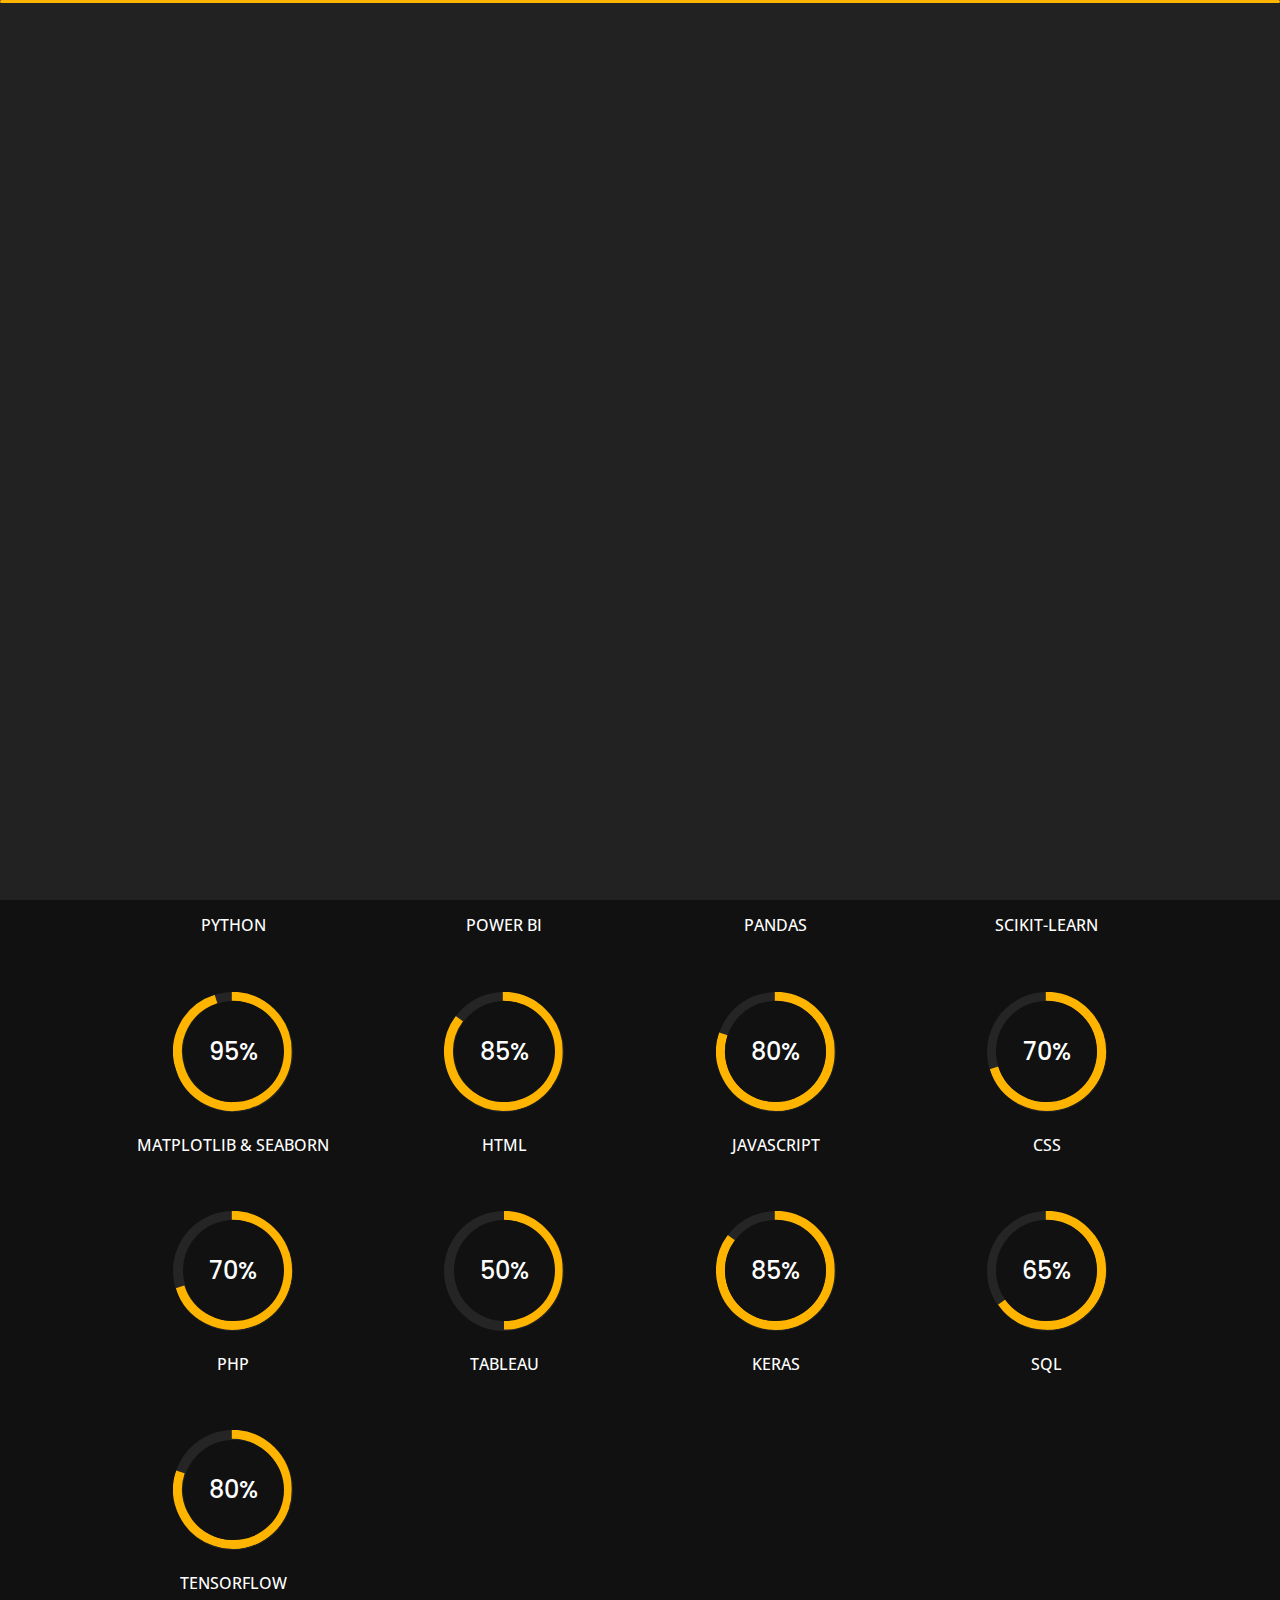
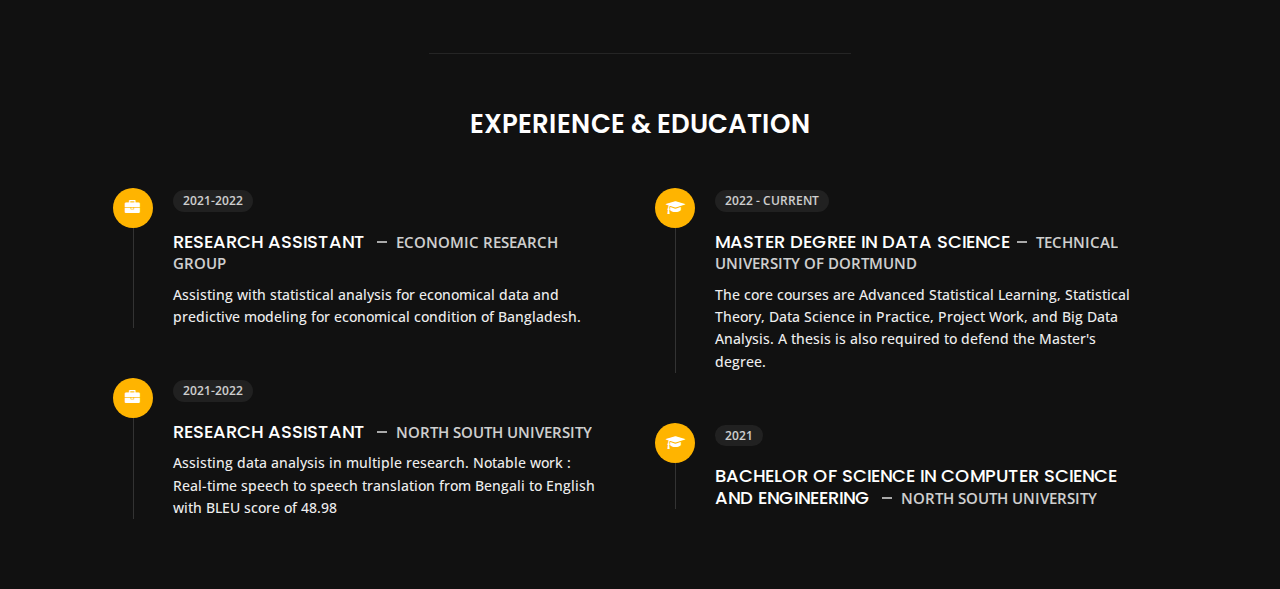
==== about.html @ 7feae65f "Updated Portfolio" ====
<!DOCTYPE html>
<html lang="en">


<head>
    <meta charset="utf-8">
    <title>About Ibtesum's Portfolio</title>
    <meta name="viewport" content="width=device-width, initial-scale=1">

    <!-- Template Google Fonts -->
    <link href="https://fonts.googleapis.com/css?family=Poppins:400,400i,500,500i,600,600i,700,700i,800,800i,900,900i" rel="stylesheet">
    <link href="https://fonts.googleapis.com/css?family=Open+Sans:300,400,400i,600,600i,700" rel="stylesheet">

    <!-- Template CSS Files -->
    <link href="css/bootstrap.min.css" rel="stylesheet">
    <link href="css/preloader.min.css" rel="stylesheet">
    <link href="css/circle.css" rel="stylesheet">
    <link href="css/font-awesome.min.css" rel="stylesheet">
    <link href="css/fm.revealator.jquery.min.css" rel="stylesheet">
    <link href="css/style.css" rel="stylesheet">

    <!-- CSS Skin File -->
    <link href="css/skins/yellow.css" rel="stylesheet">

    <!-- Live Style Switcher - demo only -->
    <link rel="alternate stylesheet" type="text/css" title="blue" href="css/skins/blue.css" />
    <link rel="alternate stylesheet" type="text/css" title="green" href="css/skins/green.css" />
    <link rel="alternate stylesheet" type="text/css" title="yellow" href="css/skins/yellow.css" />
    <link rel="alternate stylesheet" type="text/css" title="blueviolet" href="css/skins/blueviolet.css" />
    <link rel="alternate stylesheet" type="text/css" title="goldenrod" href="css/skins/goldenrod.css" />
    <link rel="alternate stylesheet" type="text/css" title="magenta" href="css/skins/magenta.css" />
    <link rel="alternate stylesheet" type="text/css" title="orange" href="css/skins/orange.css" />
    <link rel="alternate stylesheet" type="text/css" title="purple" href="css/skins/purple.css" />
    <link rel="alternate stylesheet" type="text/css" title="red" href="css/skins/red.css" />
    <link rel="alternate stylesheet" type="text/css" title="yellowgreen" href="css/skins/yellowgreen.css" />
    <link rel="stylesheet" type="text/css" href="css/styleswitcher.css" />

    <!-- Modernizr JS File -->
    <script src="js/modernizr.custom.js"></script>
</head>

<body class="about">
<!-- Live Style Switcher Starts - demo only -->
<div id="switcher" class="">
    <div class="content-switcher">
        <h4>STYLE SWITCHER</h4>
        <ul>
            <li>
                <a href="#" onclick="setActiveStyleSheet('purple');" title="purple" class="color"><img src="img/styleswitcher/purple.png" alt="purple"/></a>
            </li>
            <li>
                <a href="#" onclick="setActiveStyleSheet('red');" title="red" class="color"><img src="img/styleswitcher/red.png" alt="red"/></a>
            </li>
            <li>
                <a href="#" onclick="setActiveStyleSheet('blueviolet');" title="blueviolet" class="color"><img src="img/styleswitcher/blueviolet.png" alt="blueviolet"/></a>
            </li>
            <li>
                <a href="#" onclick="setActiveStyleSheet('blue');" title="blue" class="color"><img src="img/styleswitcher/blue.png" alt="blue"/></a>
            </li>
            <li>
                <a href="#" onclick="setActiveStyleSheet('goldenrod');" title="goldenrod" class="color"><img src="img/styleswitcher/goldenrod.png" alt="goldenrod"/></a>
            </li>
            <li>
                <a href="#" onclick="setActiveStyleSheet('magenta');" title="magenta" class="color"><img src="img/styleswitcher/magenta.png" alt="magenta"/></a>
            </li>
            <li>
                <a href="#" onclick="setActiveStyleSheet('yellowgreen');" title="yellowgreen" class="color"><img src="img/styleswitcher/yellowgreen.png" alt="yellowgreen"/></a>
            </li>
            <li>
                <a href="#" onclick="setActiveStyleSheet('orange');" title="orange" class="color"><img src="img/styleswitcher/orange.png" alt="orange"/></a>
            </li>
            <li>
                <a href="#" onclick="setActiveStyleSheet('green');" title="green" class="color"><img src="img/styleswitcher/green.png" alt="green"/></a>
            </li>
            <li>
                <a href="#" onclick="setActiveStyleSheet('yellow');" title="yellow" class="color"><img src="img/styleswitcher/yellow.png" alt="yellow"/></a>
            </li>
        </ul>

        <div id="hideSwitcher">&times;</div>
    </div>

</div>
<div id="showSwitcher" class="styleSecondColor"><i class="fa fa-cog fa-spin"></i></div>
<!-- Live Style Switcher Ends - demo only -->
<!-- Header Starts -->
<header class="header" id="navbar-collapse-toggle">
    <!-- Fixed Navigation Starts -->
    <ul class="icon-menu d-none d-lg-block revealator-slideup revealator-once revealator-delay1">
        <li class="icon-box">
            <i class="fa fa-home"></i>
            <a href="index.html">
                <h2>Home</h2>
            </a>
        </li>
        <li class="icon-box active">
            <i class="fa fa-user"></i>
            <a href="about.html">
                <h2>About</h2>
            </a>
        </li>
        <li class="icon-box">
            <i class="fa fa-briefcase"></i>
            <a href="portfolio.html">
                <h2>Portfolio</h2>
            </a>
        </li>
        <li class="icon-box">
            <i class="fa fa-envelope-open"></i>
            <a href="contact.html">
                <h2>Contact</h2>
            </a>
        </li>
        <li class="icon-box">
            <i class="fa fa-comments"></i>
            <a href="blog.html">
                <h2>Blog</h2>
            </a>
        </li>
    </ul>
    <!-- Fixed Navigation Ends -->
    <!-- Mobile Menu Starts -->
    <nav role="navigation" class="d-block d-lg-none">
        <div id="menuToggle">
            <input type="checkbox" />
            <span></span>
            <span></span>
            <span></span>
            <ul class="list-unstyled" id="menu">
                <li><a href="index.html"><i class="fa fa-home"></i><span>Home</span></a></li>
                <li class="active"><a href="about.html"><i class="fa fa-user"></i><span>About</span></a></li>
                <li><a href="portfolio.html"><i class="fa fa-folder-open"></i><span>Portfolio</span></a></li>
                <li><a href="contact.html"><i class="fa fa-envelope-open"></i><span>Contact</span></a></li>
                <li><a href="blog.html"><i class="fa fa-comments"></i><span>Blog</span></a></li>
            </ul>
        </div>
    </nav>
    <!-- Mobile Menu Ends -->
</header>
<!-- Header Ends -->
<!-- Page Title Starts -->
<section class="title-section text-left text-sm-center revealator-slideup revealator-once revealator-delay1">
    <h1>ABOUT <span>ME</span></h1>
    <span class="title-bg">Resume</span>
</section>
<!-- Page Title Ends -->
<!-- Main Content Starts -->
<section class="main-content revealator-slideup revealator-once revealator-delay1">
    <div class="container">
        <div class="row">
            <!-- Personal Info Starts -->
            <div class="col-12 col-lg-5 col-xl-6">
                <div class="row">
                    <div class="col-12">
                        <h3 class="text-uppercase custom-title mb-0 ft-wt-600">personal infos</h3>
                    </div>
                    <div class="col-12 d-block d-sm-none">
                        <img src="img/dp1.jpg" class="img-fluid main-img-mobile" alt="my picture" />
                    </div>
                    <div class="col-6">
                        <ul class="about-list list-unstyled open-sans-font">
                            <li> <span class="title">first name :</span> <span class="value d-block d-sm-inline-block d-lg-block d-xl-inline-block">Mohammad Ibtesum</span> </li>
                            <li> <span class="title">last name :</span> <span class="value d-block d-sm-inline-block d-lg-block d-xl-inline-block">Sakib</span> </li>
                            <li> <span class="title">Nationality :</span> <span class="value d-block d-sm-inline-block d-lg-block d-xl-inline-block">Bangladeshi</span> </li>
                            <li> <span class="title">Job offer :</span> <span class="value d-block d-sm-inline-block d-lg-block d-xl-inline-block">Available</span> </li>
                        </ul>
                    </div>
                    <div class="col-6">
                        <ul class="about-list list-unstyled open-sans-font">
                            <li> <span class="title">Address :</span> <span class="value d-block d-sm-inline-block d-lg-block d-xl-inline-block">Dortmund, Germany</span> </li>
                            <li> <span class="title">Email :</span> <span class="value d-block d-sm-inline-block d-lg-block d-xl-inline-block">ibtesum38@mail.com</span> </li>
                            <li> <span class="title">LinkedIn :</span> <span class="value d-block d-sm-inline-block d-lg-block d-xl-inline-block">Mohammad Ibtesum Sakib</span> </li>
                            <li> <span class="title">langages :</span> <span class="value d-block d-sm-inline-block d-lg-block d-xl-inline-block">Bengali, English, German, Hindi</span> </li>
                        </ul>
                    </div>
                    <div class="col-12 mt-3">
                        <a href="https://drive.google.com/file/d/1dp1NFWIFAGFrNn78BZiDOMFKqKLz-bes/view?usp=sharing" class="btn btn-download">Download CV</a>
                    </div>
                </div>
            </div>
            <!-- Personal Info Ends -->
            <!-- Boxes Starts -->
            <div class="col-12 col-lg-7 col-xl-6 mt-5 mt-lg-0">
                <div class="row">
                    <div class="col-6">
                        <div class="box-stats with-margin">
                            <h3 class="poppins-font position-relative">1</h3>
                            <p class="open-sans-font m-0 position-relative text-uppercase">year of <span class="d-block">experience</span></p>
                        </div>
                    </div>
                    <div class="col-6">
                        <div class="box-stats with-margin">
                            <h3 class="poppins-font position-relative">15</h3>
                            <p class="open-sans-font m-0 position-relative text-uppercase">completed <span class="d-block">projects</span></p>
                        </div>
                    </div>
                    <div class="col-6">
                        <div class="box-stats">
                            <h3 class="poppins-font position-relative">10</h3>
                            <p class="open-sans-font m-0 position-relative text-uppercase">Happy<span class="d-block">customers</span></p>
                        </div>
                    </div>
                    <div class="col-6">
                        <div class="box-stats">
                            <h3 class="poppins-font position-relative">3</h3>
                            <p class="open-sans-font m-0 position-relative text-uppercase">awards <span class="d-block">won</span></p>
                        </div>
                    </div>
                </div>
            </div>
            <!-- Boxes Ends -->
        </div>
        <hr class="separator">
        <!-- Skills Starts -->
        <div class="row">
            <div class="col-12">
                <h3 class="text-uppercase pb-4 pb-sm-5 mb-3 mb-sm-0 text-left text-sm-center custom-title ft-wt-600">My Skills</h3>
            </div>
            <div class="col-6 col-md-3 mb-3 mb-sm-5">
                <div class="c100 p95">
                    <span>95%</span>
                    <div class="slice">
                        <div class="bar"></div>
                        <div class="fill"></div>
                    </div>
                </div>
                <h6 class="text-uppercase open-sans-font text-center mt-2 mt-sm-4">Python</h6>
            </div>
            <div class="col-6 col-md-3 mb-3 mb-sm-5">
                <div class="c100 p70">
                    <span>70%</span>
                    <div class="slice">
                        <div class="bar"></div>
                        <div class="fill"></div>
                    </div>
                </div>
                <h6 class="text-uppercase open-sans-font text-center mt-2 mt-sm-4">Power BI</h6>
            </div>
            <div class="col-6 col-md-3 mb-3 mb-sm-5">
                <div class="c100 p95">
                    <span>95%</span>
                    <div class="slice">
                        <div class="bar"></div>
                        <div class="fill"></div>
                    </div>
                </div>
                <h6 class="text-uppercase open-sans-font text-center mt-2 mt-sm-4">Pandas</h6>
            </div>
            <div class="col-6 col-md-3 mb-3 mb-sm-5">
                <div class="c100 p95">
                    <span>95%</span>
                    <div class="slice">
                        <div class="bar"></div>
                        <div class="fill"></div>
                    </div>
                </div>
                <h6 class="text-uppercase open-sans-font text-center mt-2 mt-sm-4">Scikit-Learn</h6>
            </div>
            <div class="col-6 col-md-3 mb-3 mb-sm-5">
                <div class="c100 p95">
                    <span>95%</span>
                    <div class="slice">
                        <div class="bar"></div>
                        <div class="fill"></div>
                    </div>
                </div>
                <h6 class="text-uppercase open-sans-font text-center mt-2 mt-sm-4">Matplotlib & Seaborn</h6>
            </div>
            <div class="col-6 col-md-3 mb-3 mb-sm-5">
                <div class="c100 p85">
                    <span>85%</span>
                    <div class="slice">
                        <div class="bar"></div>
                        <div class="fill"></div>
                    </div>
                </div>
                <h6 class="text-uppercase open-sans-font text-center mt-2 mt-sm-4">html</h6>
            </div>
            <div class="col-6 col-md-3 mb-3 mb-sm-5">
                <div class="c100 p80">
                    <span>80%</span>
                    <div class="slice">
                        <div class="bar"></div>
                        <div class="fill"></div>
                    </div>
                </div>
                <h6 class="text-uppercase open-sans-font text-center mt-2 mt-sm-4">javascript</h6>
            </div>
            <div class="col-6 col-md-3 mb-3 mb-sm-5">
                <div class="c100 p70">
                    <span>70%</span>
                    <div class="slice">
                        <div class="bar"></div>
                        <div class="fill"></div>
                    </div>
                </div>
                <h6 class="text-uppercase open-sans-font text-center mt-2 mt-sm-4">css</h6>
            </div>
            <div class="col-6 col-md-3 mb-3 mb-sm-5">
                <div class="c100 p70">
                    <span>70%</span>
                    <div class="slice">
                        <div class="bar"></div>
                        <div class="fill"></div>
                    </div>
                </div>
                <h6 class="text-uppercase open-sans-font text-center mt-2 mt-sm-4">php</h6>
            </div>
            <div class="col-6 col-md-3 mb-3 mb-sm-5">
                <div class="c100 p50">
                    <span>50%</span>
                    <div class="slice">
                        <div class="bar"></div>
                        <div class="fill"></div>
                    </div>
                </div>
                <h6 class="text-uppercase open-sans-font text-center mt-2 mt-sm-4">Tableau</h6>
            </div>
            <div class="col-6 col-md-3 mb-3 mb-sm-5">
                <div class="c100 p85">
                    <span>85%</span>
                    <div class="slice">
                        <div class="bar"></div>
                        <div class="fill"></div>
                    </div>
                </div>
                <h6 class="text-uppercase open-sans-font text-center mt-2 mt-sm-4">Keras</h6>
            </div>
            <div class="col-6 col-md-3 mb-3 mb-sm-5">
                <div class="c100 p65">
                    <span>65%</span>
                    <div class="slice">
                        <div class="bar"></div>
                        <div class="fill"></div>
                    </div>
                </div>
                <h6 class="text-uppercase open-sans-font text-center mt-2 mt-sm-4">SQL</h6>
            </div>
            <div class="col-6 col-md-3 mb-3 mb-sm-5">
                <div class="c100 p80">
                    <span>80%</span>
                    <div class="slice">
                        <div class="bar"></div>
                        <div class="fill"></div>
                    </div>
                </div>
                <h6 class="text-uppercase open-sans-font text-center mt-2 mt-sm-4">Tensorflow</h6>
            </div>
        </div>
        <!-- Skills Ends -->
        <hr class="separator mt-1">
        <!-- Experience & Education Starts -->
        <div class="row">
            <div class="col-12">
                <h3 class="text-uppercase pb-5 mb-0 text-left text-sm-center custom-title ft-wt-600">Experience <span>&</span> Education</h3>
            </div>
            <div class="col-lg-6 m-15px-tb">
                <div class="resume-box">
                    <ul>
                        <li>
                            <div class="icon">
                                <i class="fa fa-briefcase"></i>
                            </div>
                            <span class="time open-sans-font text-uppercase">2021-2022</span>
                            <h5 class="poppins-font text-uppercase">Research Assistant <span class="place open-sans-font">Economic Research Group</span></h5>
                            <p class="open-sans-font">Assisting with statistical analysis for economical data and predictive modeling for economical condition of Bangladesh.</p>
                        </li>
                        <li>
                            <div class="icon">
                                <i class="fa fa-briefcase"></i>
                            </div>
                            <span class="time open-sans-font text-uppercase">2021-2022</span>
                            <h5 class="poppins-font text-uppercase">Research Assistant <span class="place open-sans-font">North South University</span></h5>
                            <p class="open-sans-font">Assisting data analysis in multiple research. Notable work : Real-time speech to speech translation from Bengali to English with BLEU score of 48.98</p>
                        </li>
                    </ul>
                </div>
            </div>
            <div class="col-lg-6 m-15px-tb">
                <div class="resume-box">
                    <ul>
                        <li>
                            <div class="icon">
                                <i class="fa fa-graduation-cap"></i>
                            </div>
                            <span class="time open-sans-font text-uppercase">2022 - current</span>
                            <h5 class="poppins-font text-uppercase">Master Degree in Data Science<span class="place open-sans-font">Technical University of Dortmund</span></h5>
                            <p class="open-sans-font">The core courses are Advanced Statistical Learning, Statistical Theory, Data Science in Practice, Project Work, and Big Data Analysis. A thesis is also required to defend the Master's degree.</p>
                        </li>
                        <li>
                            <div class="icon">
                                <i class="fa fa-graduation-cap"></i>
                            </div>
                            <span class="time open-sans-font text-uppercase">2021</span>
                            <h5 class="poppins-font text-uppercase">Bachelor of Science in Computer Science and Engineering <span class="place open-sans-font">North South University</span></h5>
                            <p class="open-sans-font"></p>
                        </li>
                    </ul>
                </div>
            </div>
        </div>
        <!-- Experience & Education Ends -->
    </div>
</section>
<!-- Main Content Ends -->

<!-- Template JS Files -->
<script src="js/jquery-3.5.0.min.js"></script>
<script src="js/styleswitcher.js"></script>
<script src="js/preloader.min.js"></script>
<script src="js/fm.revealator.jquery.min.js"></script>
<script src="js/imagesloaded.pkgd.min.js"></script>
<script src="js/masonry.pkgd.min.js"></script>
<script src="js/classie.js"></script>
<script src="js/cbpGridGallery.js"></script>
<script src="js/jquery.hoverdir.js"></script>
<script src="js/popper.min.js"></script>
<script src="js/bootstrap.js"></script>
<script src="js/custom.js"></script>

</body>


</html>
---- css/preloader.min.css ----
.preloader{position:fixed;top:0;right:0;bottom:0;left:0;background-color:#111;transform-origin:bottom;z-index:111111}.preloader .black_wall{height:100%;background-color:#222;transform-origin:top;animation:preloader_slide 0.5s ease-in-out 0s 1 normal both}.preloader .loader{width:100%;height:3px;position:absolute;border-radius:2px;top:0;right:0;left:0;margin:auto;background-color:#FFC41F;transform-origin:left;animation:loader_running 3s ease-in-out 1s infinite normal both}.preloader.off{animation:preloader_slide 0.5s ease-in-out 0s 1 reverse both}@keyframes loader_running{0%{transform:scaleX(0);transform-origin:left}49%{transform:scaleX(1);transform-origin:left}50%{transform:scaleX(1);transform-origin:right}100%{transform-origin:right;transform:scaleX(0)}}@keyframes preloader_slide{from{transform:scaleY(0)}to{transform:scaleY(1)}}
---- css/circle.css ----
.rect-auto,
.c100.p51 .slice,
.c100.p52 .slice,
.c100.p53 .slice,
.c100.p54 .slice,
.c100.p55 .slice,
.c100.p56 .slice,
.c100.p57 .slice,
.c100.p58 .slice,
.c100.p59 .slice,
.c100.p60 .slice,
.c100.p61 .slice,
.c100.p62 .slice,
.c100.p63 .slice,
.c100.p64 .slice,
.c100.p65 .slice,
.c100.p66 .slice,
.c100.p67 .slice,
.c100.p68 .slice,
.c100.p69 .slice,
.c100.p70 .slice,
.c100.p71 .slice,
.c100.p72 .slice,
.c100.p73 .slice,
.c100.p74 .slice,
.c100.p75 .slice,
.c100.p76 .slice,
.c100.p77 .slice,
.c100.p78 .slice,
.c100.p79 .slice,
.c100.p80 .slice,
.c100.p81 .slice,
.c100.p82 .slice,
.c100.p83 .slice,
.c100.p84 .slice,
.c100.p85 .slice,
.c100.p86 .slice,
.c100.p87 .slice,
.c100.p88 .slice,
.c100.p89 .slice,
.c100.p90 .slice,
.c100.p91 .slice,
.c100.p92 .slice,
.c100.p93 .slice,
.c100.p94 .slice,
.c100.p95 .slice,
.c100.p96 .slice,
.c100.p97 .slice,
.c100.p98 .slice,
.c100.p99 .slice,
.c100.p100 .slice {
  clip: rect(auto, auto, auto, auto);
}
.pie,
.c100 .bar,
.c100.p51 .fill,
.c100.p52 .fill,
.c100.p53 .fill,
.c100.p54 .fill,
.c100.p55 .fill,
.c100.p56 .fill,
.c100.p57 .fill,
.c100.p58 .fill,
.c100.p59 .fill,
.c100.p60 .fill,
.c100.p61 .fill,
.c100.p62 .fill,
.c100.p63 .fill,
.c100.p64 .fill,
.c100.p65 .fill,
.c100.p66 .fill,
.c100.p67 .fill,
.c100.p68 .fill,
.c100.p69 .fill,
.c100.p70 .fill,
.c100.p71 .fill,
.c100.p72 .fill,
.c100.p73 .fill,
.c100.p74 .fill,
.c100.p75 .fill,
.c100.p76 .fill,
.c100.p77 .fill,
.c100.p78 .fill,
.c100.p79 .fill,
.c100.p80 .fill,
.c100.p81 .fill,
.c100.p82 .fill,
.c100.p83 .fill,
.c100.p84 .fill,
.c100.p85 .fill,
.c100.p86 .fill,
.c100.p87 .fill,
.c100.p88 .fill,
.c100.p89 .fill,
.c100.p90 .fill,
.c100.p91 .fill,
.c100.p92 .fill,
.c100.p93 .fill,
.c100.p94 .fill,
.c100.p95 .fill,
.c100.p96 .fill,
.c100.p97 .fill,
.c100.p98 .fill,
.c100.p99 .fill,
.c100.p100 .fill {
  position: absolute;
  border: 0.08em solid #307bbb;
  width: 0.84em;
  height: 0.84em;
  clip: rect(0em, 0.5em, 1em, 0em);
  border-radius: 50%;
  -webkit-transform: rotate(0deg);
  -moz-transform: rotate(0deg);
  -ms-transform: rotate(0deg);
  -o-transform: rotate(0deg);
  transform: rotate(0deg);
}
.pie-fill,
.c100.p51 .bar:after,
.c100.p51 .fill,
.c100.p52 .bar:after,
.c100.p52 .fill,
.c100.p53 .bar:after,
.c100.p53 .fill,
.c100.p54 .bar:after,
.c100.p54 .fill,
.c100.p55 .bar:after,
.c100.p55 .fill,
.c100.p56 .bar:after,
.c100.p56 .fill,
.c100.p57 .bar:after,
.c100.p57 .fill,
.c100.p58 .bar:after,
.c100.p58 .fill,
.c100.p59 .bar:after,
.c100.p59 .fill,
.c100.p60 .bar:after,
.c100.p60 .fill,
.c100.p61 .bar:after,
.c100.p61 .fill,
.c100.p62 .bar:after,
.c100.p62 .fill,
.c100.p63 .bar:after,
.c100.p63 .fill,
.c100.p64 .bar:after,
.c100.p64 .fill,
.c100.p65 .bar:after,
.c100.p65 .fill,
.c100.p66 .bar:after,
.c100.p66 .fill,
.c100.p67 .bar:after,
.c100.p67 .fill,
.c100.p68 .bar:after,
.c100.p68 .fill,
.c100.p69 .bar:after,
.c100.p69 .fill,
.c100.p70 .bar:after,
.c100.p70 .fill,
.c100.p71 .bar:after,
.c100.p71 .fill,
.c100.p72 .bar:after,
.c100.p72 .fill,
.c100.p73 .bar:after,
.c100.p73 .fill,
.c100.p74 .bar:after,
.c100.p74 .fill,
.c100.p75 .bar:after,
.c100.p75 .fill,
.c100.p76 .bar:after,
.c100.p76 .fill,
.c100.p77 .bar:after,
.c100.p77 .fill,
.c100.p78 .bar:after,
.c100.p78 .fill,
.c100.p79 .bar:after,
.c100.p79 .fill,
.c100.p80 .bar:after,
.c100.p80 .fill,
.c100.p81 .bar:after,
.c100.p81 .fill,
.c100.p82 .bar:after,
.c100.p82 .fill,
.c100.p83 .bar:after,
.c100.p83 .fill,
.c100.p84 .bar:after,
.c100.p84 .fill,
.c100.p85 .bar:after,
.c100.p85 .fill,
.c100.p86 .bar:after,
.c100.p86 .fill,
.c100.p87 .bar:after,
.c100.p87 .fill,
.c100.p88 .bar:after,
.c100.p88 .fill,
.c100.p89 .bar:after,
.c100.p89 .fill,
.c100.p90 .bar:after,
.c100.p90 .fill,
.c100.p91 .bar:after,
.c100.p91 .fill,
.c100.p92 .bar:after,
.c100.p92 .fill,
.c100.p93 .bar:after,
.c100.p93 .fill,
.c100.p94 .bar:after,
.c100.p94 .fill,
.c100.p95 .bar:after,
.c100.p95 .fill,
.c100.p96 .bar:after,
.c100.p96 .fill,
.c100.p97 .bar:after,
.c100.p97 .fill,
.c100.p98 .bar:after,
.c100.p98 .fill,
.c100.p99 .bar:after,
.c100.p99 .fill,
.c100.p100 .bar:after,
.c100.p100 .fill {
  -webkit-transform: rotate(180deg);
  -moz-transform: rotate(180deg);
  -ms-transform: rotate(180deg);
  -o-transform: rotate(180deg);
  transform: rotate(180deg);
}
.c100 {
  position: relative;
  font-size: 120px;
  width: 1em;
  height: 1em;
  border-radius: 50%;
  float: left;
  margin: 0 0.1em 0.1em 0;
  background-color: #cccccc;
}
.c100 *,
.c100 *:before,
.c100 *:after {
  -webkit-box-sizing: content-box;
  -moz-box-sizing: content-box;
  box-sizing: content-box;
}
.c100.center {
  float: none;
  margin: 0 auto;
}
.c100.big {
  font-size: 240px;
}
.c100.small {
  font-size: 80px;
}
.c100 > span {
  position: absolute;
  width: 100%;
  z-index: 1;
  left: 0;
  top: 0;
  width: 5em;
  line-height: 5em;
  font-size: 0.2em;
  color: #cccccc;
  display: block;
  text-align: center;
  white-space: nowrap;
  -webkit-transition-property: all;
  -moz-transition-property: all;
  -o-transition-property: all;
  transition-property: all;
  -webkit-transition-duration: 0.2s;
  -moz-transition-duration: 0.2s;
  -o-transition-duration: 0.2s;
  transition-duration: 0.2s;
  -webkit-transition-timing-function: ease-out;
  -moz-transition-timing-function: ease-out;
  -o-transition-timing-function: ease-out;
  transition-timing-function: ease-out;
}
.c100:after {
  position: absolute;
  top: 0.08em;
  left: 0.08em;
  display: block;
  content: " ";
  border-radius: 50%;
  background-color: #f5f5f5;
  width: 0.84em;
  height: 0.84em;
  -webkit-transition-property: all;
  -moz-transition-property: all;
  -o-transition-property: all;
  transition-property: all;
  -webkit-transition-duration: 0.2s;
  -moz-transition-duration: 0.2s;
  -o-transition-duration: 0.2s;
  transition-duration: 0.2s;
  -webkit-transition-timing-function: ease-in;
  -moz-transition-timing-function: ease-in;
  -o-transition-timing-function: ease-in;
  transition-timing-function: ease-in;
}
.c100 .slice {
  position: absolute;
  width: 1em;
  height: 1em;
  clip: rect(0em, 1em, 1em, 0.5em);
}
.c100.p1 .bar {
  -webkit-transform: rotate(3.6deg);
  -moz-transform: rotate(3.6deg);
  -ms-transform: rotate(3.6deg);
  -o-transform: rotate(3.6deg);
  transform: rotate(3.6deg);
}
.c100.p2 .bar {
  -webkit-transform: rotate(7.2deg);
  -moz-transform: rotate(7.2deg);
  -ms-transform: rotate(7.2deg);
  -o-transform: rotate(7.2deg);
  transform: rotate(7.2deg);
}
.c100.p3 .bar {
  -webkit-transform: rotate(10.8deg);
  -moz-transform: rotate(10.8deg);
  -ms-transform: rotate(10.8deg);
  -o-transform: rotate(10.8deg);
  transform: rotate(10.8deg);
}
.c100.p4 .bar {
  -webkit-transform: rotate(14.4deg);
  -moz-transform: rotate(14.4deg);
  -ms-transform: rotate(14.4deg);
  -o-transform: rotate(14.4deg);
  transform: rotate(14.4deg);
}
.c100.p5 .bar {
  -webkit-transform: rotate(18deg);
  -moz-transform: rotate(18deg);
  -ms-transform: rotate(18deg);
  -o-transform: rotate(18deg);
  transform: rotate(18deg);
}
.c100.p6 .bar {
  -webkit-transform: rotate(21.6deg);
  -moz-transform: rotate(21.6deg);
  -ms-transform: rotate(21.6deg);
  -o-transform: rotate(21.6deg);
  transform: rotate(21.6deg);
}
.c100.p7 .bar {
  -webkit-transform: rotate(25.2deg);
  -moz-transform: rotate(25.2deg);
  -ms-transform: rotate(25.2deg);
  -o-transform: rotate(25.2deg);
  transform: rotate(25.2deg);
}
.c100.p8 .bar {
  -webkit-transform: rotate(28.8deg);
  -moz-transform: rotate(28.8deg);
  -ms-transform: rotate(28.8deg);
  -o-transform: rotate(28.8deg);
  transform: rotate(28.8deg);
}
.c100.p9 .bar {
  -webkit-transform: rotate(32.4deg);
  -moz-transform: rotate(32.4deg);
  -ms-transform: rotate(32.4deg);
  -o-transform: rotate(32.4deg);
  transform: rotate(32.4deg);
}
.c100.p10 .bar {
  -webkit-transform: rotate(36deg);
  -moz-transform: rotate(36deg);
  -ms-transform: rotate(36deg);
  -o-transform: rotate(36deg);
  transform: rotate(36deg);
}
.c100.p11 .bar {
  -webkit-transform: rotate(39.6deg);
  -moz-transform: rotate(39.6deg);
  -ms-transform: rotate(39.6deg);
  -o-transform: rotate(39.6deg);
  transform: rotate(39.6deg);
}
.c100.p12 .bar {
  -webkit-transform: rotate(43.2deg);
  -moz-transform: rotate(43.2deg);
  -ms-transform: rotate(43.2deg);
  -o-transform: rotate(43.2deg);
  transform: rotate(43.2deg);
}
.c100.p13 .bar {
  -webkit-transform: rotate(46.800000000000004deg);
  -moz-transform: rotate(46.800000000000004deg);
  -ms-transform: rotate(46.800000000000004deg);
  -o-transform: rotate(46.800000000000004deg);
  transform: rotate(46.800000000000004deg);
}
.c100.p14 .bar {
  -webkit-transform: rotate(50.4deg);
  -moz-transform: rotate(50.4deg);
  -ms-transform: rotate(50.4deg);
  -o-transform: rotate(50.4deg);
  transform: rotate(50.4deg);
}
.c100.p15 .bar {
  -webkit-transform: rotate(54deg);
  -moz-transform: rotate(54deg);
  -ms-transform: rotate(54deg);
  -o-transform: rotate(54deg);
  transform: rotate(54deg);
}
.c100.p16 .bar {
  -webkit-transform: rotate(57.6deg);
  -moz-transform: rotate(57.6deg);
  -ms-transform: rotate(57.6deg);
  -o-transform: rotate(57.6deg);
  transform: rotate(57.6deg);
}
.c100.p17 .bar {
  -webkit-transform: rotate(61.2deg);
  -moz-transform: rotate(61.2deg);
  -ms-transform: rotate(61.2deg);
  -o-transform: rotate(61.2deg);
  transform: rotate(61.2deg);
}
.c100.p18 .bar {
  -webkit-transform: rotate(64.8deg);
  -moz-transform: rotate(64.8deg);
  -ms-transform: rotate(64.8deg);
  -o-transform: rotate(64.8deg);
  transform: rotate(64.8deg);
}
.c100.p19 .bar {
  -webkit-transform: rotate(68.4deg);
  -moz-transform: rotate(68.4deg);
  -ms-transform: rotate(68.4deg);
  -o-transform: rotate(68.4deg);
  transform: rotate(68.4deg);
}
.c100.p20 .bar {
  -webkit-transform: rotate(72deg);
  -moz-transform: rotate(72deg);
  -ms-transform: rotate(72deg);
  -o-transform: rotate(72deg);
  transform: rotate(72deg);
}
.c100.p21 .bar {
  -webkit-transform: rotate(75.60000000000001deg);
  -moz-transform: rotate(75.60000000000001deg);
  -ms-transform: rotate(75.60000000000001deg);
  -o-transform: rotate(75.60000000000001deg);
  transform: rotate(75.60000000000001deg);
}
.c100.p22 .bar {
  -webkit-transform: rotate(79.2deg);
  -moz-transform: rotate(79.2deg);
  -ms-transform: rotate(79.2deg);
  -o-transform: rotate(79.2deg);
  transform: rotate(79.2deg);
}
.c100.p23 .bar {
  -webkit-transform: rotate(82.8deg);
  -moz-transform: rotate(82.8deg);
  -ms-transform: rotate(82.8deg);
  -o-transform: rotate(82.8deg);
  transform: rotate(82.8deg);
}
.c100.p24 .bar {
  -webkit-transform: rotate(86.4deg);
  -moz-transform: rotate(86.4deg);
  -ms-transform: rotate(86.4deg);
  -o-transform: rotate(86.4deg);
  transform: rotate(86.4deg);
}
.c100.p25 .bar {
  -webkit-transform: rotate(90deg);
  -moz-transform: rotate(90deg);
  -ms-transform: rotate(90deg);
  -o-transform: rotate(90deg);
  transform: rotate(90deg);
}
.c100.p26 .bar {
  -webkit-transform: rotate(93.60000000000001deg);
  -moz-transform: rotate(93.60000000000001deg);
  -ms-transform: rotate(93.60000000000001deg);
  -o-transform: rotate(93.60000000000001deg);
  transform: rotate(93.60000000000001deg);
}
.c100.p27 .bar {
  -webkit-transform: rotate(97.2deg);
  -moz-transform: rotate(97.2deg);
  -ms-transform: rotate(97.2deg);
  -o-transform: rotate(97.2deg);
  transform: rotate(97.2deg);
}
.c100.p28 .bar {
  -webkit-transform: rotate(100.8deg);
  -moz-transform: rotate(100.8deg);
  -ms-transform: rotate(100.8deg);
  -o-transform: rotate(100.8deg);
  transform: rotate(100.8deg);
}
.c100.p29 .bar {
  -webkit-transform: rotate(104.4deg);
  -moz-transform: rotate(104.4deg);
  -ms-transform: rotate(104.4deg);
  -o-transform: rotate(104.4deg);
  transform: rotate(104.4deg);
}
.c100.p30 .bar {
  -webkit-transform: rotate(108deg);
  -moz-transform: rotate(108deg);
  -ms-transform: rotate(108deg);
  -o-transform: rotate(108deg);
  transform: rotate(108deg);
}
.c100.p31 .bar {
  -webkit-transform: rotate(111.60000000000001deg);
  -moz-transform: rotate(111.60000000000001deg);
  -ms-transform: rotate(111.60000000000001deg);
  -o-transform: rotate(111.60000000000001deg);
  transform: rotate(111.60000000000001deg);
}
.c100.p32 .bar {
  -webkit-transform: rotate(115.2deg);
  -moz-transform: rotate(115.2deg);
  -ms-transform: rotate(115.2deg);
  -o-transform: rotate(115.2deg);
  transform: rotate(115.2deg);
}
.c100.p33 .bar {
  -webkit-transform: rotate(118.8deg);
  -moz-transform: rotate(118.8deg);
  -ms-transform: rotate(118.8deg);
  -o-transform: rotate(118.8deg);
  transform: rotate(118.8deg);
}
.c100.p34 .bar {
  -webkit-transform: rotate(122.4deg);
  -moz-transform: rotate(122.4deg);
  -ms-transform: rotate(122.4deg);
  -o-transform: rotate(122.4deg);
  transform: rotate(122.4deg);
}
.c100.p35 .bar {
  -webkit-transform: rotate(126deg);
  -moz-transform: rotate(126deg);
  -ms-transform: rotate(126deg);
  -o-transform: rotate(126deg);
  transform: rotate(126deg);
}
.c100.p36 .bar {
  -webkit-transform: rotate(129.6deg);
  -moz-transform: rotate(129.6deg);
  -ms-transform: rotate(129.6deg);
  -o-transform: rotate(129.6deg);
  transform: rotate(129.6deg);
}
.c100.p37 .bar {
  -webkit-transform: rotate(133.20000000000002deg);
  -moz-transform: rotate(133.20000000000002deg);
  -ms-transform: rotate(133.20000000000002deg);
  -o-transform: rotate(133.20000000000002deg);
  transform: rotate(133.20000000000002deg);
}
.c100.p38 .bar {
  -webkit-transform: rotate(136.8deg);
  -moz-transform: rotate(136.8deg);
  -ms-transform: rotate(136.8deg);
  -o-transform: rotate(136.8deg);
  transform: rotate(136.8deg);
}
.c100.p39 .bar {
  -webkit-transform: rotate(140.4deg);
  -moz-transform: rotate(140.4deg);
  -ms-transform: rotate(140.4deg);
  -o-transform: rotate(140.4deg);
  transform: rotate(140.4deg);
}
.c100.p40 .bar {
  -webkit-transform: rotate(144deg);
  -moz-transform: rotate(144deg);
  -ms-transform: rotate(144deg);
  -o-transform: rotate(144deg);
  transform: rotate(144deg);
}
.c100.p41 .bar {
  -webkit-transform: rotate(147.6deg);
  -moz-transform: rotate(147.6deg);
  -ms-transform: rotate(147.6deg);
  -o-transform: rotate(147.6deg);
  transform: rotate(147.6deg);
}
.c100.p42 .bar {
  -webkit-transform: rotate(151.20000000000002deg);
  -moz-transform: rotate(151.20000000000002deg);
  -ms-transform: rotate(151.20000000000002deg);
  -o-transform: rotate(151.20000000000002deg);
  transform: rotate(151.20000000000002deg);
}
.c100.p43 .bar {
  -webkit-transform: rotate(154.8deg);
  -moz-transform: rotate(154.8deg);
  -ms-transform: rotate(154.8deg);
  -o-transform: rotate(154.8deg);
  transform: rotate(154.8deg);
}
.c100.p44 .bar {
  -webkit-transform: rotate(158.4deg);
  -moz-transform: rotate(158.4deg);
  -ms-transform: rotate(158.4deg);
  -o-transform: rotate(158.4deg);
  transform: rotate(158.4deg);
}
.c100.p45 .bar {
  -webkit-transform: rotate(162deg);
  -moz-transform: rotate(162deg);
  -ms-transform: rotate(162deg);
  -o-transform: rotate(162deg);
  transform: rotate(162deg);
}
.c100.p46 .bar {
  -webkit-transform: rotate(165.6deg);
  -moz-transform: rotate(165.6deg);
  -ms-transform: rotate(165.6deg);
  -o-transform: rotate(165.6deg);
  transform: rotate(165.6deg);
}
.c100.p47 .bar {
  -webkit-transform: rotate(169.20000000000002deg);
  -moz-transform: rotate(169.20000000000002deg);
  -ms-transform: rotate(169.20000000000002deg);
  -o-transform: rotate(169.20000000000002deg);
  transform: rotate(169.20000000000002deg);
}
.c100.p48 .bar {
  -webkit-transform: rotate(172.8deg);
  -moz-transform: rotate(172.8deg);
  -ms-transform: rotate(172.8deg);
  -o-transform: rotate(172.8deg);
  transform: rotate(172.8deg);
}
.c100.p49 .bar {
  -webkit-transform: rotate(176.4deg);
  -moz-transform: rotate(176.4deg);
  -ms-transform: rotate(176.4deg);
  -o-transform: rotate(176.4deg);
  transform: rotate(176.4deg);
}
.c100.p50 .bar {
  -webkit-transform: rotate(180deg);
  -moz-transform: rotate(180deg);
  -ms-transform: rotate(180deg);
  -o-transform: rotate(180deg);
  transform: rotate(180deg);
}
.c100.p51 .bar {
  -webkit-transform: rotate(183.6deg);
  -moz-transform: rotate(183.6deg);
  -ms-transform: rotate(183.6deg);
  -o-transform: rotate(183.6deg);
  transform: rotate(183.6deg);
}
.c100.p52 .bar {
  -webkit-transform: rotate(187.20000000000002deg);
  -moz-transform: rotate(187.20000000000002deg);
  -ms-transform: rotate(187.20000000000002deg);
  -o-transform: rotate(187.20000000000002deg);
  transform: rotate(187.20000000000002deg);
}
.c100.p53 .bar {
  -webkit-transform: rotate(190.8deg);
  -moz-transform: rotate(190.8deg);
  -ms-transform: rotate(190.8deg);
  -o-transform: rotate(190.8deg);
  transform: rotate(190.8deg);
}
.c100.p54 .bar {
  -webkit-transform: rotate(194.4deg);
  -moz-transform: rotate(194.4deg);
  -ms-transform: rotate(194.4deg);
  -o-transform: rotate(194.4deg);
  transform: rotate(194.4deg);
}
.c100.p55 .bar {
  -webkit-transform: rotate(198deg);
  -moz-transform: rotate(198deg);
  -ms-transform: rotate(198deg);
  -o-transform: rotate(198deg);
  transform: rotate(198deg);
}
.c100.p56 .bar {
  -webkit-transform: rotate(201.6deg);
  -moz-transform: rotate(201.6deg);
  -ms-transform: rotate(201.6deg);
  -o-transform: rotate(201.6deg);
  transform: rotate(201.6deg);
}
.c100.p57 .bar {
  -webkit-transform: rotate(205.20000000000002deg);
  -moz-transform: rotate(205.20000000000002deg);
  -ms-transform: rotate(205.20000000000002deg);
  -o-transform: rotate(205.20000000000002deg);
  transform: rotate(205.20000000000002deg);
}
.c100.p58 .bar {
  -webkit-transform: rotate(208.8deg);
  -moz-transform: rotate(208.8deg);
  -ms-transform: rotate(208.8deg);
  -o-transform: rotate(208.8deg);
  transform: rotate(208.8deg);
}
.c100.p59 .bar {
  -webkit-transform: rotate(212.4deg);
  -moz-transform: rotate(212.4deg);
  -ms-transform: rotate(212.4deg);
  -o-transform: rotate(212.4deg);
  transform: rotate(212.4deg);
}
.c100.p60 .bar {
  -webkit-transform: rotate(216deg);
  -moz-transform: rotate(216deg);
  -ms-transform: rotate(216deg);
  -o-transform: rotate(216deg);
  transform: rotate(216deg);
}
.c100.p61 .bar {
  -webkit-transform: rotate(219.6deg);
  -moz-transform: rotate(219.6deg);
  -ms-transform: rotate(219.6deg);
  -o-transform: rotate(219.6deg);
  transform: rotate(219.6deg);
}
.c100.p62 .bar {
  -webkit-transform: rotate(223.20000000000002deg);
  -moz-transform: rotate(223.20000000000002deg);
  -ms-transform: rotate(223.20000000000002deg);
  -o-transform: rotate(223.20000000000002deg);
  transform: rotate(223.20000000000002deg);
}
.c100.p63 .bar {
  -webkit-transform: rotate(226.8deg);
  -moz-transform: rotate(226.8deg);
  -ms-transform: rotate(226.8deg);
  -o-transform: rotate(226.8deg);
  transform: rotate(226.8deg);
}
.c100.p64 .bar {
  -webkit-transform: rotate(230.4deg);
  -moz-transform: rotate(230.4deg);
  -ms-transform: rotate(230.4deg);
  -o-transform: rotate(230.4deg);
  transform: rotate(230.4deg);
}
.c100.p65 .bar {
  -webkit-transform: rotate(234deg);
  -moz-transform: rotate(234deg);
  -ms-transform: rotate(234deg);
  -o-transform: rotate(234deg);
  transform: rotate(234deg);
}
.c100.p66 .bar {
  -webkit-transform: rotate(237.6deg);
  -moz-transform: rotate(237.6deg);
  -ms-transform: rotate(237.6deg);
  -o-transform: rotate(237.6deg);
  transform: rotate(237.6deg);
}
.c100.p67 .bar {
  -webkit-transform: rotate(241.20000000000002deg);
  -moz-transform: rotate(241.20000000000002deg);
  -ms-transform: rotate(241.20000000000002deg);
  -o-transform: rotate(241.20000000000002deg);
  transform: rotate(241.20000000000002deg);
}
.c100.p68 .bar {
  -webkit-transform: rotate(244.8deg);
  -moz-transform: rotate(244.8deg);
  -ms-transform: rotate(244.8deg);
  -o-transform: rotate(244.8deg);
  transform: rotate(244.8deg);
}
.c100.p69 .bar {
  -webkit-transform: rotate(248.4deg);
  -moz-transform: rotate(248.4deg);
  -ms-transform: rotate(248.4deg);
  -o-transform: rotate(248.4deg);
  transform: rotate(248.4deg);
}
.c100.p70 .bar {
  -webkit-transform: rotate(252deg);
  -moz-transform: rotate(252deg);
  -ms-transform: rotate(252deg);
  -o-transform: rotate(252deg);
  transform: rotate(252deg);
}
.c100.p71 .bar {
  -webkit-transform: rotate(255.6deg);
  -moz-transform: rotate(255.6deg);
  -ms-transform: rotate(255.6deg);
  -o-transform: rotate(255.6deg);
  transform: rotate(255.6deg);
}
.c100.p72 .bar {
  -webkit-transform: rotate(259.2deg);
  -moz-transform: rotate(259.2deg);
  -ms-transform: rotate(259.2deg);
  -o-transform: rotate(259.2deg);
  transform: rotate(259.2deg);
}
.c100.p73 .bar {
  -webkit-transform: rotate(262.8deg);
  -moz-transform: rotate(262.8deg);
  -ms-transform: rotate(262.8deg);
  -o-transform: rotate(262.8deg);
  transform: rotate(262.8deg);
}
.c100.p74 .bar {
  -webkit-transform: rotate(266.40000000000003deg);
  -moz-transform: rotate(266.40000000000003deg);
  -ms-transform: rotate(266.40000000000003deg);
  -o-transform: rotate(266.40000000000003deg);
  transform: rotate(266.40000000000003deg);
}
.c100.p75 .bar {
  -webkit-transform: rotate(270deg);
  -moz-transform: rotate(270deg);
  -ms-transform: rotate(270deg);
  -o-transform: rotate(270deg);
  transform: rotate(270deg);
}
.c100.p76 .bar {
  -webkit-transform: rotate(273.6deg);
  -moz-transform: rotate(273.6deg);
  -ms-transform: rotate(273.6deg);
  -o-transform: rotate(273.6deg);
  transform: rotate(273.6deg);
}
.c100.p77 .bar {
  -webkit-transform: rotate(277.2deg);
  -moz-transform: rotate(277.2deg);
  -ms-transform: rotate(277.2deg);
  -o-transform: rotate(277.2deg);
  transform: rotate(277.2deg);
}
.c100.p78 .bar {
  -webkit-transform: rotate(280.8deg);
  -moz-transform: rotate(280.8deg);
  -ms-transform: rotate(280.8deg);
  -o-transform: rotate(280.8deg);
  transform: rotate(280.8deg);
}
.c100.p79 .bar {
  -webkit-transform: rotate(284.40000000000003deg);
  -moz-transform: rotate(284.40000000000003deg);
  -ms-transform: rotate(284.40000000000003deg);
  -o-transform: rotate(284.40000000000003deg);
  transform: rotate(284.40000000000003deg);
}
.c100.p80 .bar {
  -webkit-transform: rotate(288deg);
  -moz-transform: rotate(288deg);
  -ms-transform: rotate(288deg);
  -o-transform: rotate(288deg);
  transform: rotate(288deg);
}
.c100.p81 .bar {
  -webkit-transform: rotate(291.6deg);
  -moz-transform: rotate(291.6deg);
  -ms-transform: rotate(291.6deg);
  -o-transform: rotate(291.6deg);
  transform: rotate(291.6deg);
}
.c100.p82 .bar {
  -webkit-transform: rotate(295.2deg);
  -moz-transform: rotate(295.2deg);
  -ms-transform: rotate(295.2deg);
  -o-transform: rotate(295.2deg);
  transform: rotate(295.2deg);
}
.c100.p83 .bar {
  -webkit-transform: rotate(298.8deg);
  -moz-transform: rotate(298.8deg);
  -ms-transform: rotate(298.8deg);
  -o-transform: rotate(298.8deg);
  transform: rotate(298.8deg);
}
.c100.p84 .bar {
  -webkit-transform: rotate(302.40000000000003deg);
  -moz-transform: rotate(302.40000000000003deg);
  -ms-transform: rotate(302.40000000000003deg);
  -o-transform: rotate(302.40000000000003deg);
  transform: rotate(302.40000000000003deg);
}
.c100.p85 .bar {
  -webkit-transform: rotate(306deg);
  -moz-transform: rotate(306deg);
  -ms-transform: rotate(306deg);
  -o-transform: rotate(306deg);
  transform: rotate(306deg);
}
.c100.p86 .bar {
  -webkit-transform: rotate(309.6deg);
  -moz-transform: rotate(309.6deg);
  -ms-transform: rotate(309.6deg);
  -o-transform: rotate(309.6deg);
  transform: rotate(309.6deg);
}
.c100.p87 .bar {
  -webkit-transform: rotate(313.2deg);
  -moz-transform: rotate(313.2deg);
  -ms-transform: rotate(313.2deg);
  -o-transform: rotate(313.2deg);
  transform: rotate(313.2deg);
}
.c100.p88 .bar {
  -webkit-transform: rotate(316.8deg);
  -moz-transform: rotate(316.8deg);
  -ms-transform: rotate(316.8deg);
  -o-transform: rotate(316.8deg);
  transform: rotate(316.8deg);
}
.c100.p89 .bar {
  -webkit-transform: rotate(320.40000000000003deg);
  -moz-transform: rotate(320.40000000000003deg);
  -ms-transform: rotate(320.40000000000003deg);
  -o-transform: rotate(320.40000000000003deg);
  transform: rotate(320.40000000000003deg);
}
.c100.p90 .bar {
  -webkit-transform: rotate(324deg);
  -moz-transform: rotate(324deg);
  -ms-transform: rotate(324deg);
  -o-transform: rotate(324deg);
  transform: rotate(324deg);
}
.c100.p91 .bar {
  -webkit-transform: rotate(327.6deg);
  -moz-transform: rotate(327.6deg);
  -ms-transform: rotate(327.6deg);
  -o-transform: rotate(327.6deg);
  transform: rotate(327.6deg);
}
.c100.p92 .bar {
  -webkit-transform: rotate(331.2deg);
  -moz-transform: rotate(331.2deg);
  -ms-transform: rotate(331.2deg);
  -o-transform: rotate(331.2deg);
  transform: rotate(331.2deg);
}
.c100.p93 .bar {
  -webkit-transform: rotate(334.8deg);
  -moz-transform: rotate(334.8deg);
  -ms-transform: rotate(334.8deg);
  -o-transform: rotate(334.8deg);
  transform: rotate(334.8deg);
}
.c100.p94 .bar {
  -webkit-transform: rotate(338.40000000000003deg);
  -moz-transform: rotate(338.40000000000003deg);
  -ms-transform: rotate(338.40000000000003deg);
  -o-transform: rotate(338.40000000000003deg);
  transform: rotate(338.40000000000003deg);
}
.c100.p95 .bar {
  -webkit-transform: rotate(342deg);
  -moz-transform: rotate(342deg);
  -ms-transform: rotate(342deg);
  -o-transform: rotate(342deg);
  transform: rotate(342deg);
}
.c100.p96 .bar {
  -webkit-transform: rotate(345.6deg);
  -moz-transform: rotate(345.6deg);
  -ms-transform: rotate(345.6deg);
  -o-transform: rotate(345.6deg);
  transform: rotate(345.6deg);
}
.c100.p97 .bar {
  -webkit-transform: rotate(349.2deg);
  -moz-transform: rotate(349.2deg);
  -ms-transform: rotate(349.2deg);
  -o-transform: rotate(349.2deg);
  transform: rotate(349.2deg);
}
.c100.p98 .bar {
  -webkit-transform: rotate(352.8deg);
  -moz-transform: rotate(352.8deg);
  -ms-transform: rotate(352.8deg);
  -o-transform: rotate(352.8deg);
  transform: rotate(352.8deg);
}
.c100.p99 .bar {
  -webkit-transform: rotate(356.40000000000003deg);
  -moz-transform: rotate(356.40000000000003deg);
  -ms-transform: rotate(356.40000000000003deg);
  -o-transform: rotate(356.40000000000003deg);
  transform: rotate(356.40000000000003deg);
}
.c100.p100 .bar {
  -webkit-transform: rotate(360deg);
  -moz-transform: rotate(360deg);
  -ms-transform: rotate(360deg);
  -o-transform: rotate(360deg);
  transform: rotate(360deg);
}
.c100:hover {
  cursor: default;
}

.c100.dark {
  background-color: #777777;
}
.c100.dark .bar,
.c100.dark .fill {
  border-color: #c6ff00 !important;
}
.c100.dark > span {
  color: #777777;
}
.c100.dark:after {
  background-color: #666666;
}
.c100.dark:hover > span {
  color: #c6ff00;
}
.c100.green .bar,
.c100.green .fill {
  border-color: #4db53c !important;
}
.c100.green:hover > span {
  color: #4db53c;
}
.c100.green.dark .bar,
.c100.green.dark .fill {
  border-color: #5fd400 !important;
}
.c100.green.dark:hover > span {
  color: #5fd400;
}
.c100.orange .bar,
.c100.orange .fill {
  border-color: #dd9d22 !important;
}
.c100.orange:hover > span {
  color: #dd9d22;
}
.c100.orange.dark .bar,
.c100.orange.dark .fill {
  border-color: #e08833 !important;
}
.c100.orange.dark:hover > span {
  color: #e08833;
}
---- css/style.css ----
/*------------------------------------------------------------------
[Table of contents]
	+ General
	    - Miscellaneous
		- Light Body
		- Buttons
		- Page Title
	+ Header
		- Desktop Navigation
		- Mobile Navigation
	+ Pages
		- Homepage
		+ About
		    - Personal Info List
			- Box Stats
			- Resume
			- Skills
		+ Portfolio
		    - Grid
		    + Slideshow
                - Embedded Videos
                - Carousel
                - Navigation
        + Contact
            - Left Side
            - Contact Form
		+ Blog
            - Latest Posts
            - Pagination
	- Responsive Design Styles
-------------------------------------------------------------------*/

/* [ GENERAL ] */
/*================================================== */

/*** Miscellaneous ***/

html {
  overflow-x: hidden;
  height: 100%;
}

body {
  font-family: 'Poppins', sans-serif;
  font-size: 15px;
  color: #fff;
  font-weight: 500;
  line-height: 1.6;
  position: relative;
  background-size: cover;
  background-position: center;
  height: 100%;
  width: 100%;
  background-color: #111;
}

.poppins-font {
  font-family: 'Poppins', sans-serif;
}

.open-sans-font {
  font-family: 'Open Sans', sans-serif;
}

hr.separator {
  border-top: 1px solid #252525;
  margin: 70px auto 55px;
  max-width: 40%;
}

.ft-wt-600 {
  font-weight: 600;
}

.mb-30 {
  margin-bottom: 30px;
}

.no-transform {
  transform: none !important;
}

.custom-title {
  padding-bottom: 22px;
  font-size: 26px;
}

/*** Light Body ***/

body.light {
  color: #666;
  background-color: #fff;
}

body.home.light .home-details h1 span {
  color: #666;
}

body.home.light .home-details h6 {
  color: #777;
}

body.home.light .bg {
  background-image: url(../img/dp1.jpg);
  background-size: cover;
  background-repeat: no-repeat;
  background-position: top;
  box-shadow: 0 0 7px rgba(0,0,0,.3);
}

body.light .preloader .black_wall {
  background-color: #eee;
}

body.light .preloader {
  background-color: #fff;
}

body.light .title-section h1 {
  color: #666;
}

body.light .title-bg {
  color: rgba(30, 37, 48, 0.07);
}

body.light.about .box-stats {
  border: 1px solid #ddd;
}

body.light.about .c100,
body.light.about .resume-box .time {
  background-color: #eee;
}

body.light.about .resume-box .time,
body.light.about .resume-box p {
  color: #666;
}

body.light.about .resume-box .place:before {
  background-color: #666;
}

body.light.about  .resume-box li:after {
  border-left: 1px solid #ddd;
}

body.light.about .c100 > span {
  color: #666;
}

body.light.about .c100:after {
  background-color: #fff;
}

body.light.portfolio .slideshow figure {
  background-color: #fff;
}

body.light.portfolio .slideshow ul > li:after {
  background: rgba(255,255,255,0.77);
}

body.light.portfolio .slideshow {
  background: rgba(0,0,0,0.7);
}

body.light.contact .contactform input[type=text],
body.light.contact .contactform input[type=email],
body.light.contact .contactform textarea {
  background-color: #fff;
  border: 1px solid #ddd;
  color: #666;
}

body.light.contact  ul.social li a {
  color: #666;
  background: #eee;
}

body.light.contact  ul.social li a:hover {
  color: #fff;
}

body.light.blog .post-content {
  background-color: #f2f2f2;
}

body.light.blog .post-content .entry-header h3 a {
  color: #666;
}

body.light.blog .page-link {
  color: #666;
  background-color: #eee;
  border: 1px solid #eee;
}

body.light.blog-post .meta {
  color: #888;
}

body.light.blog .page-item.active .page-link {
  color: #fff;
}

body.light hr.separator {
  border-top: 1px solid #ddd;
}

@media (min-width: 992px) {
  body.light .header ul.icon-menu li.icon-box {
    background-color: #eee;
  }

  body.light .header ul.icon-menu li.icon-box i {
    color: #666;
  }

  body.light .header ul.icon-menu li.icon-box.active,
  body.light .header ul.icon-menu li.icon-box:hover,
  body.light .header ul.icon-menu li.icon-box.active i,
  body.light .header ul.icon-menu li.icon-box:hover i {
    color: #fff;
  }
}

@media (max-width: 991px) {

  body.light .main-img-mobile {
    border: 4px solid #eee;
  }

  body.light #menuToggle {
    border: 1px solid #ddd;
  }

  body.light #menuToggle,
  body.light #menu {
    background: #eee;
  }

  body.light #menuToggle > span,
  body.light #menuToggle input:checked ~ span {
    background: #666;
  }

  body.light #menu li a {
    color: #666;
  }

  body.light #menu li:after {
    background: #ddd;
  }

  body.light.portfolio .slideshow nav {
    background: #eee;
    border-bottom: 1px solid #ddd;
  }

  body.light.portfolio .slideshow nav span img {
    display: none;
  }

  body.light.portfolio .slideshow nav span.nav-next {
    background-image: url("../img/projects/navigation/right-arrow.png");
    background-size: cover;
  }

  body.light.portfolio .slideshow nav span.nav-prev {
    background-image: url("../img/projects/navigation/left-arrow.png");
    background-size: cover;
  }

  body.light.portfolio .slideshow nav span.nav-close {
    background-image: url("../img/projects/navigation/close-button.png");
    background-size: cover;
  }

  body.light.portfolio .slideshow nav span.nav-next,
  body.light.portfolio .slideshow nav span.nav-prev {
    top: 51px;
  }

  body.light.portfolio .slideshow {
    background: #fff;
  }
}

@media (max-width: 576px) {
  body.light .title-section {
    background: #eee;
    border-bottom: 1px solid #ddd;
  }

  body.light #menuToggle {
    border: 0;
  }

  body.light.portfolio .slideshow nav span.nav-next,
  body.light.portfolio .slideshow nav span.nav-prev {
    top: 31px;
  }
}
/*** Buttons ***/
.btn {
  box-shadow: none !important;
  border-radius: 26px;
  font-weight: 500;
  height: 46px;
  line-height: 46px;
  font-size: 15px;
  text-transform: uppercase;
  color: #fff;
  padding: 0 40px;
  outline: none !important;
  overflow: hidden;
  display: inline-block;
  position: relative;
  font-family: 'Poppins', sans-serif;
  letter-spacing: .5px;
  border: 0;
}

.btn,
.btn:hover,
.btn:focus {
  color: #fff;
  text-decoration: none;
}

/*** Page Title ***/

.title-section {
  margin: 0 auto;
  width: 100%;
  position: relative;
  padding: 80px 0;
}

.title-section h1 {
  font-size: 56px;
  font-weight: 900;
  color: #fff;
  text-transform: uppercase;
  margin: 0;
}

.title-bg {
  font-size: 110px;
  left: 0;
  letter-spacing: 10px;
  line-height: 0.7;
  position: absolute;
  right: 0;
  top: 50%;
  text-transform: uppercase;
  font-weight: 800;
  -webkit-transform: translateY(-50%);
  -moz-transform: translateY(-50%);
  -ms-transform: translateY(-50%);
  -o-transform: translateY(-50%);
  transform: translateY(-50%);
  color: rgba(255, 255, 255, 0.07);
}

/* [ HEADER ] */
/*================================================== */

/*** Desktop Navigation ***/

@media (min-width: 992px) {

  /*** Navigation ***/

  .header {
    position: fixed;
    right: 30px;
    bottom: 0;
    z-index: 3;
    display: flex;
    align-items: center;
    height: calc(100vh - 200px);
    top: 100px;
    opacity: 1;
    transition: opacity 0.3s;
    -webkit-transition: opacity 0.3s;
  }

  .header.hide-header {
    z-index: 0 !important;
    opacity: 0;
  }

  .header ul.icon-menu {
    margin: 0;
    padding: 0;
  }

  .header ul.icon-menu li.icon-box {
    width: 50px;
    height: 50px;
    list-style: none;
    position: relative;
    display: flex;
    align-items: center;
    transition: .3s;
    margin: 20px 0;
    border-radius: 50%;
    background: #2b2a2a;
  }

  .header ul.icon-menu li.icon-box i {
    color: #ddd;
    font-size: 19px;
    transition: .3s;
  }

  .header ul.icon-menu li.icon-box.active,
  .header ul.icon-menu li.icon-box:hover,
  .header ul.icon-menu li.icon-box.active i,
  .header ul.icon-menu li.icon-box:hover i {
    color: #fff;
  }

  .header .icon-box h2 {
    font-size: 15px;
    font-weight: 500;
  }

  .header .icon-box a {
    display: block;
    padding: 0;
    width: 50px;
    height: 50px;
  }

  .header .icon-box i.fa {
    position: absolute;
    pointer-events: none;
  }

  .header .icon-menu i {
    left: 0;
    right: 0;
    margin: 0 auto;
    display: block;
    text-align: center;
    font-size: 35px;
    top: 15px;
  }

  .header .icon-box h2 {
    z-index: -1;
    position: absolute;
    top: 0;
    right: 0;
    opacity: 0;
    color: #fff;
    line-height: 50px;
    font-weight: 500;
    transition: all .3s;
    border-radius: 30px;
    text-transform: uppercase;
    padding: 0 25px 0 30px;
    height: 50px;
  }

  .header .icon-box a:hover h2 {
    opacity: 1;
    right: 27px;
    margin: 0;
    text-align: center;
    border-radius: 30px 0 0 30px;
  }
}

/* [ Pages ] */
/*================================================== */

/*** Homepage ***/

.home .color-block {
  position: fixed;
  height: 200%;
  width: 100%;
  transform: rotate(-15deg);
  left: -83%;
  top: -50%;
}

.home .bg {
  background-image: url(../img/dp1.jpg);
  background-size: cover;
  background-repeat: no-repeat;
  background-position: top;
  height: calc(100vh - 60px);
  z-index: 111;
  border-radius: 15px;
  left: 30px;
  top: 30px;
  box-shadow: 0 0 7px rgba(0,0,0,.9);
}

.home .container-home {
  display: flex;
  align-items: center;
  min-height: 100%;
}

.home .home-details > div {
  max-width: 550px;
  margin: 0 auto;
}

.home .home-details h1 {
  font-size: 45px;
  line-height: 45px;
  font-weight: 700;
  margin: 18px 0 10px;
}

.home .home-details h1 span {
  color: #fff;
  font-weight: 600;
}

.home .home-details h6 {
  color: #eee;
  font-size: 22px;
  font-weight: 400;
  display: block;
}

.home .home-details p {
  margin: 10px 0 23px;
  font-size: 16px;
  line-height: 32px;
}

/*** About ***/

.about .main-content {
  padding-bottom: 20px;
}

/* Personal Info List */

.about .about-list li:not(:last-child) {
  padding-bottom: 20px;
}

.about .about-list .title {
  opacity: .8;
  text-transform: capitalize;
}

.about .about-list .value {
  font-weight: 600;
}

/* Box Stats */

.about .box-stats {
  padding: 20px 30px 25px 40px;
  border-radius: 5px;
  border: 1px solid #252525;
}

.about .box-stats.with-margin {
  margin-bottom: 30px;
}

.about .box-stats h3 {
  position: relative;
  display: inline-block;
  margin: 0;
  font-size: 50px;
  font-weight: 700;
}

.about .box-stats h3:after {
  content: '+';
  position: absolute;
  right: -24px;
  font-size: 33px;
  font-weight: 300;
  top: 2px;
}

.about .box-stats p {
  padding-left: 45px;
}

.about .box-stats p:before {
  content: "";
  position: absolute;
  left: 0;
  top: 13px;
  width: 30px;
  height: 1px;
  background: #777;
}

/* Resume */

.about .resume-box ul {
  margin: 0;
  padding: 0;
  list-style: none;
}

.about .resume-box li {
  position: relative;
  padding: 0 20px 0 60px;
  margin: 0 0 50px;
}

.about .resume-box li:after {
  content: "";
  position: absolute;
  top: 0;
  left: 20px;
  bottom: 0;
  border-left: 1px solid #333;
}

.about .resume-box .icon {
  width: 40px;
  height: 40px;
  position: absolute;
  left: 0;
  right: 0;
  line-height: 40px;
  text-align: center;
  z-index: 1;
  border-radius: 50%;
  color: #fff;
  background-color: #252525;
}

.about .resume-box .time {
  color: #fff;
  font-size: 12px;
  padding: 1px 10px;
  display: inline-block;
  margin-bottom: 12px;
  border-radius: 20px;
  font-weight: 600;
  background-color: #252525;
  opacity: .8;
}

.about .resume-box h5 {
  font-size: 18px;
  margin: 7px 0 10px;
}

.about .resume-box p {
  margin: 0;
  color: #eee;
  font-size: 14px;
}

.about .resume-box .place {
  opacity: .8;
  font-weight: 600;
  font-size: 15px;
  position: relative;
  padding-left: 26px;
}

.about .resume-box .place:before {
  position: absolute;
  content: '';
  width: 10px;
  height: 2px;
  background-color: #fff;
  left: 7px;
  top: 9px;
  opacity: .8;
}

/* Skills */

.about .c100 {
  float: none !important;
  margin: 0 auto;
  background-color: #252525;
}

.about .c100 > span {
  color: #fff;
}

.about .c100:after {
  background-color: #111;
}

/*** Portfolio ***/
.portfolio .main-content {
  padding-bottom: 60px;
  margin-top: -15px;
}

/* Grid */

.portfolio .grid-gallery ul {
  list-style: none;
  margin: 0;
  padding: 0;
}

.portfolio .grid-gallery figure {
  margin: 0;
}

.portfolio .grid-gallery figure img {
  display: block;
  width: 100%;
  border-radius: 5px;
  transition: .3s;
}

.portfolio .grid-wrap {
  margin: 0 auto;
}

.portfolio .grid {
  margin: 0 auto;
}

.portfolio .grid li {
  width: 33.333333%;
  float: left;
  cursor: pointer;
  padding: 15px;
}

.portfolio .grid figure {
  -webkit-transition: 0.3s;
  transition: 0.3s;
  border-radius: 5px;
  padding: 0;
  position: relative;
  overflow: hidden;
}

.portfolio .grid figure img {
  display: block;
  position: relative;
}

.portfolio .grid li a {
  overflow: hidden;
}

.portfolio .grid li figure div {
  position: absolute;
  width: 100%;
  height: 100%;
  display: -webkit-box;
  display: -webkit-flex;
  display: -ms-flexbox;
  display: flex;
  -webkit-box-align: center;
  -webkit-align-items: center;
  -ms-flex-align: center;
  align-items: center;
  text-align: center;
  justify-content: center;
}

.portfolio .grid li figure div span {
  margin: 0;
  text-transform: uppercase;
  color: #fff;
  font-size: 18px;
}

/* Slideshow */

.portfolio .slideshow {
  position: fixed;
  background: rgba(0,0,0,0.85);
  width: 100%;
  height: 100%;
  top: 0;
  left: 0;
  z-index: 1111;
  opacity: 0;
  visibility: hidden;
  overflow: hidden;
  -webkit-perspective: 1000px;
  perspective: 1000px;
  -webkit-transition: opacity 0.5s, visibility 0s 0.5s;
  transition: opacity 0.5s, visibility 0s 0.5s;
  text-align: left;
}

.portfolio .slideshow-open .slideshow {
  opacity: 1;
  visibility: visible;
  -webkit-transition: opacity 0.5s;
  transition: opacity 0.5s;
}

.portfolio .slideshow ul {
  width: 100%;
  height: 100%;
  -webkit-transform-style: preserve-3d;
  transform-style: preserve-3d;
  -webkit-transform: translate3d(0,0,150px);
  transform: translate3d(0,0,150px);
  -webkit-transition: -webkit-transform 0.5s;
  transition: transform 0.5s;
}

.portfolio .slideshow ul.animatable > li {
  -webkit-transition: -webkit-transform 0.5s;
  transition: transform 0.5s;
}

.portfolio .slideshow-open .slideshow ul {
  -webkit-transform: translate3d(0,0,0);
  transform: translate3d(0,0,0);
}

.portfolio .slideshow ul > li {
  width: 660px;
  position: absolute;
  top: 50%;
  left: 50%;
  margin: -280px 0 0 -330px;
  visibility: hidden;
}

.portfolio .slideshow ul > li.show {
  visibility: visible;
}

.portfolio .slideshow ul > li:after {
  content: '';
  position: absolute;
  width: 100%;
  height: 100%;
  top: 0;
  left: 0;
  background: rgba(0,0,0,0.7);
  -webkit-transition: opacity 0.3s;
  transition: opacity 0.3s;
  z-index: 111;
  border-radius: 10px;
}

.portfolio .slideshow ul > li.current:after {
  visibility: hidden;
  opacity: 0;
  -webkit-transition: opacity 0.3s, visibility 0s 0.3s;
  transition: opacity 0.3s, visibility 0s 0.3s;
}

.portfolio .slideshow figure {
  width: 100%;
  height: 100%;
  background: #252525;
  padding: 30px;
  overflow: auto;
  border-radius: 10px;
}

.portfolio .slideshow a {
  text-decoration: underline;
}

.portfolio .slideshow figcaption {
  margin-bottom: 15px;
}

.portfolio .slideshow figcaption h3 {
  text-transform: uppercase;
  padding: 10px 0 20px;
  font-weight: 700;
  text-align: center;
  font-size: 33px;
}

/* Embedded Videos */

.portfolio .slideshow .videocontainer,
.portfolio .slideshow .responsive-video {
  max-width: 100%;
  border-radius: 4px;
  display: block;
  object-fit: cover;
}

.portfolio .slideshow .videocontainer {
  position: relative;
  padding-bottom: 56.20%;
  padding-top: 0;
  height: 0;
  max-width: 100%;
  overflow: hidden;
  width: 100%;
  display: block;
  margin: 0;
  border-radius: 4px;
}

.portfolio .slideshow .videocontainer iframe,
.portfolio .slideshow .videocontainer object,
.portfolio .slideshow .videocontainer embed {
  position: absolute;
  top: 0;
  left: 0;
  width: 100%;
  height: 100%;
  border: 0;
}

/* Carousel */

.portfolio .slideshow .carousel-indicators {
  bottom: 0;
  background: rgba(0,0,0,.4);
  padding: 10px 0;
  margin: 0;
}

.portfolio .slideshow .carousel-indicators li {
  width: 10px;
  height: 10px;
  border-radius: 50%;
  margin: 0 7px;
  background-color: #fff;
  opacity: 1;
}

/* Navigation */

.portfolio .slideshow nav span {
  position: fixed;
  z-index: 1000;
  text-align: center;
  cursor: pointer;
  padding: 200px 30px;
  color: #fff;
}

.portfolio .slideshow nav span.nav-prev,
.portfolio .slideshow nav span.nav-next {
  top: 50%;
  -webkit-transform: translateY(-50%);
  transform: translateY(-50%);
  font-size: 41px;
  line-height: 58px;
}

.portfolio .slideshow nav span.nav-prev {
  left: 0;
}

.portfolio .slideshow nav span.nav-next {
  right: 0;
}

.portfolio .slideshow nav span.nav-close {
  top: 30px;
  right: 30px;
  padding: 0;
}

/*** Contact ***/
.contact .main-content {
  padding-bottom: 85px;
}
/* Left Side */

.contact .custom-span-contact {
  font-weight: 600;
  padding-left: 50px;
  line-height: 21px;
  padding-top: 5px;
}

.contact .custom-span-contact i {
  left: 0;
  top: 10px;
  font-size: 33px;
}

.contact .custom-span-contact i.fa-phone-square {
  font-size: 39px;
  top: 7px;
}

.contact .custom-span-contact span {
  text-transform: uppercase;
  opacity: .8;
  font-weight: 400;
}

.contact ul.social {
  margin-left: -5px;
}

.contact ul.social li {
  display: inline-block;
}

.contact ul.social li a {
  display: inline-block;
  height: 40px;
  width: 40px;
  line-height: 42px;
  text-align: center;
  color: #fff;
  transition: .3s;
  font-size: 17px;
  margin: 0 6px;
  background: #2b2a2a;
  border-radius: 50%;
}
/* Form */
.contact .contactform input[type=text],
.contact .contactform input[type=email] {
  border: 1px solid #111;
  width: 100%;
  background: #252525;
  color: #fff;
  padding: 11px 26px;
  margin-bottom: 30px;
  border-radius: 30px;
  outline: none !important;
  transition: .3s;
}

.contact .contactform textarea {
  border: 1px solid #111;
  background: #252525;
  color: #fff;
  width: 100%;
  padding: 12px 26px;
  margin-bottom: 20px;
  height: 160px;
  overflow: hidden;
  border-radius: 30px;
  outline: none !important;
  transition: .3s;
}

.contact .contactform .form-message {
  margin: 24px 0;
}

.contact .contactform .output_message {
  display: block;
  color: #fff;
  height: 46px;
  line-height: 46px;
  border-radius: 30px;
}

.contact .contactform .output_message.success {
  background: #28a745;
}

.contact .contactform .output_message.success:before {
  font-family: FontAwesome;
  content: "\f14a";
  padding-right: 10px;
}

.contact .contactform .output_message.error {
  background: #dc3545;
}

.contact .contactform .output_message.error:before {
  font-family: FontAwesome;
  content: "\f071";
  padding-right: 10px;
}

/*** Blog ***/

.blog .main-content {
  padding-bottom: 85px;
}

/* Latest Posts */

.blog .post-container {
  display: block;
}

.blog .post-content {
  background-color: #252525;
  padding: 20px 25px 25px 25px;
  border-radius: 0 0 5px 5px;
}

.blog .post-content .entry-header h3 {
  line-height: 26px;
  cursor: pointer;
}

.blog .post-content .entry-header h3 a {
  text-decoration: none;
  transition: .5s;
}

.blog .post-thumb {
  border-radius: 5px 5px 0 0;
  cursor: pointer;
}

.blog .post-thumb a {
  border-radius: 5px 5px 0 0;
}

.blog .post-container:hover img {
  transform: scale(1.2);
}

.blog .post-thumb a img {
  border-radius: 5px 5px 0 0;
  transition: .3s;
}

.blog .post-content .entry-content p {
  margin: 15px 0 5px;
}

.blog .post-content .entry-header h3 a {
  color: #fff;
  font-size: 20px;
  font-weight: 600;
}

/* pagination */

.blog .pagination {
  margin-bottom: 30px;
}

.blog .page-link {
  color: #fff;
  background-color: #252525;
  border: 1px solid #252525;
  padding: 0;
  margin: 0 10px;
  border-radius: 50% !important;
  width: 43px;
  height: 43px;
  line-height: 43px;
  text-align: center;
  transition: .3s;

}

.blog .page-link:focus,
.blog .page-link:active{
  box-shadow: none !important;
}

.blog .page-link:hover {
  color: #fff !important;
}

/* Blog Post */

.blog-post article {
  max-width: 700px;
  margin: 0 auto;
}

.blog-post article h1 {
  font-weight: 600;
  margin: 13px 0 20px;
}

.blog-post article img {
  border-radius: 5px;
  margin-bottom: 20px;
}

.blog-post .meta {
  color: #eee;
  font-size: 13px;
}

.blog-post .meta span {
  padding-right: 15px;
}

.blog-post .meta i {
  padding-right: 3px;
}

/* [ RESPONSIVE DESIGN STYLES ] */

@media (min-width: 1351px) {
  .portfolio .container-portfolio .grid {
    text-align: left;
  }
}

@media (max-width: 1350px) and (min-width: 992px) {
  .container {
    max-width: calc(100% - 195px);
  }

  .portfolio .container-portfolio {
    max-width: calc(100% - 195px);
  }
}

@media (max-width: 1100px) and (min-width: 992px) {
  .home .home-details > div {
    max-width: 450px;
  }
}

@media (min-width: 1600px) {
  .home .home-details > div {
    max-width: 600px;
  }
}

@media (min-width: 992px) {
  .home .home-details-container {
    width: 100%;
    height: 100vh;
  }

  body.home {
    overflow: hidden;
  }

  .btn:before {
    font: 15px/1.2em FontAwesome;
    color: #fff;
    position: absolute;
    height: 100%;
    right: 25px;
    top: 50%;
    margin-top: -9px;
    transition: all 0.3s;
    opacity: 0;
    filter: alpha(opacity=0);
    -webkit-transform: translateX(-20px);
    transform: translateX(-20px);
  }

  .btn.btn-about:before {
    content: "\f007";
  }

  .btn.btn-portfolio:before {
    content: "\f07c";
    margin-top: -8px;
  }

  .btn.btn-preview:before {
    content: "\f08e";
  }

  .btn.btn-download:before {
    content: "\f019";
  }

  .btn.btn-contact:before {
    content: "\f1d8";
  }

  .btn span {
    position: relative;
    display: block;
    transition: all 0.3s;
  }

  .btn:hover span {
    -webkit-transform: translateX(-10px);
    transform: translateX(-10px);
  }

  .btn:hover:before {
    opacity: 1;
    filter: alpha(opacity=100);
    -webkit-transform: translateX(0);
    transform: translateX(0);
  }
}

/* Mobile  Navigation */

@media (max-width: 991px) {
  .btn {
    padding: 0 28px;
  }

  body.home {
    padding: 25px;
  }

  body.home .main-container {
    padding: 30px 0 !important;
  }

  .home .home-details-container {
    margin: 0 auto;
  }

  .home .home-details {
    padding: 0;
  }

  .main-img-mobile {
    border-radius: 50%;
    width: 270px;
    height: 270px;
    border: 4px solid #252525;
    margin: 0 auto 25px;
    display: block;
  }

  .home .home-details h1 {
    font-size: 38px;
    line-height: 38px;
    margin: 29px 0 13px;
  }

  .home .home-details p {
    margin: 10px 0 23px;
    font-size: 15px;
    line-height: 30px;
  }

  #menuToggle {
    display: inline-block;
    position: fixed;
    top: 30px;
    right: 30px;
    z-index: 1111;
    user-select: none;
    padding: 19px 0 0 16px;
    width: 54px;
    height: 54px;
    border-radius: 5px;
    background: #252525;
  }

  #menuToggle input {
    display: flex;
    width: 54px;
    height: 54px;
    position: absolute;
    cursor: pointer;
    opacity: 0;
    z-index: 2;
    top: 0;
    left: 0;
  }

  #menuToggle > span {
    display: flex;
    width: 23px;
    height: 2px;
    margin-bottom: 5px;
    position: relative;
    background: #ffffff;
    border-radius: 3px;
    z-index: 1;
    transform-origin: 5px 0;
    transition: transform 0.5s cubic-bezier(0.77,0.2,0.05,1.0),
    background 0.5s cubic-bezier(0.77,0.2,0.05,1.0),
    opacity 0.55s ease;
  }

  #menuToggle > span:first-child {
    transform-origin: 0 0;
  }

  #menuToggle > span:nth-last-child(2) {
    transform-origin: 0 100%;
  }

  #menuToggle input:checked ~ span {
    opacity: 1;
    transform: rotate(45deg) translate(4px, 0);
    background: #fff;
  }

  #menuToggle input:checked ~ span:nth-last-child(3) {
    opacity: 0;
    transform: rotate(0deg) scale(0.2, 0.2);
  }

  #menuToggle input:checked ~ span:nth-last-child(2) {
    transform: rotate(-45deg) translate(2px, 4px);
  }

  #menu {
    position: fixed;
    left: 0;
    top: 0;
    width: 100%;
    height: 100%;
    margin: 0;
    padding-top: 60px;
    background-color: #252525;
    -webkit-font-smoothing: antialiased;
    transform-origin: 0 0;
    transform: translate(-100%, 0);
    transition: transform 0.5s cubic-bezier(0.77,0.2,0.05,1.0);
  }

  #menuToggle input:checked ~ ul {
    transform: none;
  }

  #menu li {
    position: relative;
    padding-left: 30px;
  }

  #menu li:after {
    position: absolute;
    content: '';
    height: 1px;
    width: calc(100% - 60px);
    background: #333;
    left: 30px;
  }

  #menu li:last-child:after {
    display: none;
  }

  #menu li.active a span {
    font-weight: 600;
  }

  #menu li a {
    color: #fff;
    text-transform: uppercase;
    transition-delay: 2s;
    font-size: 26px;
    display: block;
    text-decoration: none;
    padding: 14px 0;
    position: relative;
  }

  #menu li a span {
    position: absolute;
    left: 50px;
    font-weight: 400;
  }

  .portfolio .grid li {
    width: 50%;
  }

  .portfolio .grid li figure div {
    display: none !important;
  }

  .portfolio .slideshow {
    background: #252525;
  }

  .portfolio .slideshow nav span {
    padding: 0;
  }

  .portfolio .slideshow ul > li {
    width: 100%;
    height: 100%;
    position: absolute;
    top: 0;
    left: 0;
    right: 0;
    margin: 0;
  }

  .portfolio .slideshow ul > li:after {
    display: none;
  }

  .portfolio .slideshow figure {
    padding: 125px 30px 30px;
    border-radius: 0;
    max-width: 720px;
    margin: 0 auto;
  }

  .portfolio .slideshow nav span.nav-prev,
  .portfolio .slideshow nav span.nav-next {
    top: 35px;
    width: 32px;
    height: 32px;
  }

  .portfolio .slideshow nav span.nav-next {
    right: 30px;
  }

  .portfolio .slideshow nav span.nav-prev {
    left: 30px;
  }

  .portfolio .slideshow nav span.nav-prev img,
  .portfolio .slideshow nav span.nav-next img {
    width: 32px;
    height: 32px;
  }

  .portfolio .slideshow nav span:before {
    display: none;
  }

  .portfolio .slideshow nav span.nav-close {
    top: 35px;
    right: 0;
    left: 0;
    margin: 0 auto;
    width: 32px;
    height: 32px;
    display: block;
    line-height: 0;
  }

  .portfolio .slideshow nav span.nav-close img {
    width: 32px;
    height: 32px;
  }

  .portfolio .slideshow nav {
    position: fixed;
    top: 0;
    width: 100%;
    height: 102px;
    background: #252525;
    z-index: 1;
    border-bottom: 1px solid #333;
  }

  .contact .main-content {
    padding-bottom: 0;
  }
}

@media (max-width: 767px) {
  .home .home-details p {
    font-size: 14px;
    line-height: 28px;
  }
}

@media (max-width: 576px) {
  .btn {
    font-size: 14px;
  }

  body {
    font-size: 14px;
  }

  .title-section.revealator-delay1 {
    transform: none !important;
    opacity: 1 !important;
  }

  #menuToggle {
    right: 10px;
    top: 4px;
    padding: 19px 0 0 13px;
    width: 49px;
    height: 49px;
  }

  .home #menuToggle {
    right: 25px;
    top: 25px;
    padding: 17px 0 0 13px;
  }

  #menu li {
    padding-left: 25px;
  }

  #menu li a {
    font-size: 18px;
  }

  #menu li:after {
    width: calc(100% - 50px);
    left: 25px;
  }

  #menu li a span {
    left: 35px;
  }

  .main-content {
    padding-top: 85px;
  }

  .main-content > .container {
    padding: 0 25px;
  }

  .main-img-mobile {
    width: 230px;
    height: 230px;
  }

  .home .home-details h1 {
    font-size: 29px;
    line-height: 29px;
    margin: 18px 0 13px;
  }

  .home .home-details h6 {
    font-size: 19px;
  }

  .title-section {
    padding: 16px 25px 14px;
    background: #252525;
    border-bottom: 1px solid #333;
    margin-bottom: 36px;
    position: fixed;
    right: 0;
    left: 0;
    z-index: 11;
    top: 0;
  }

  .title-section h1 {
    font-size: 26px;
  }

  .title-bg {
    display: none;
  }

  .custom-title {
    font-size: 21px;
  }

  .about .main-content {
    padding-bottom: 0;
  }

  .about .resume-box h5 {
    font-size: 17px;
  }

  .about .box-stats {
    padding: 15px 20px 20px 25px;
  }

  .about .c100 {
    transform: scale(.8);
  }

  .about .box-stats.with-margin {
    margin-bottom: 25px;
  }

  .about .box-stats h3 {
    font-size: 40px;
  }

  .about .box-stats p {
    padding-left: 0;
  }

  .about .box-stats p:before {
    display: none;
  }

  .portfolio .main-content {
    padding-bottom: 10px;
    margin-top: -12px;
  }

  .portfolio .grid li {
    width: 100%;
  }

  .portfolio .main-content > .container {
    padding: 0 10px;
  }

  .portfolio .slideshow figure {
    padding: 85px 25px 25px;
  }

  .portfolio .slideshow figcaption h3 {
    font-size: 25px;
  }

  .portfolio .slideshow nav span.nav-prev,
  .portfolio .slideshow nav span.nav-next {
    top: 9px;
    width: 20px;
    height: 20px;
  }

  .portfolio .slideshow nav span.nav-next {
    right: 20px;
  }

  .portfolio .slideshow nav span.nav-prev {
    left: 20px;
  }

  .portfolio .slideshow nav span.nav-prev img,
  .portfolio .slideshow nav span.nav-next img {
    width: 20px;
    height: 20px;
  }

  .portfolio .slideshow nav span.nav-close {
    top: 21px;
    width: 20px;
    height: 20px;
  }

  .portfolio .slideshow nav span.nav-close img {
    width: 20px;
    height: 20px;
  }

  .portfolio .slideshow nav {
    height: 62px;
  }

  .blog .main-content {
    padding-bottom: 55px;
  }

  .blog-post article h1 {
    font-size: 25px;
  }

  .separator.mt-1 {
    margin-top: 35px !important;
  }
}
---- css/skins/yellow.css ----
/* =================================================================== */
/* YELLOW #ffb400
====================================================================== */

.home h1,
.about .box-stats h3,
.title-section h1 span,
#menu li.active a,
body.light #menu li.active a,
.blog .post-container:hover .post-content .entry-header h3 a,
.blog .post-content .entry-header h3 a:hover,
.contact .custom-span-contact i,
.portfolio .slideshow figcaption h3,
.portfolio .slideshow a,
.portfolio .grid figure:hover figcaption,
.blog-post .meta i{
	color: #ffb400;
}
.about .resume-box .icon,
.contact ul.social li a:hover,
body.light.contact ul.social li a:hover,
.preloader .loader,
.blog .page-link:hover,
.blog .page-item.active .page-link,
body.light.blog .page-link:hover,
body.light.blog .page-item.active .page-link,
.portfolio .grid li figure div,
.header ul.icon-menu li.icon-box.active, .header ul.icon-menu li.icon-box:hover,
body.light .header ul.icon-menu li.icon-box.active, body.light  .header ul.icon-menu li.icon-box:hover,
.btn,
.header .icon-box h2,
.home .color-block,
.title-section hr,
.portfolio .slideshow .carousel-indicators li.active {
	background-color: #ffb400;
}
.contact .contactform input[type=text]:focus,
.contact .contactform input[type=email]:focus,
.contact .contactform textarea:focus,
body.light.contact .contactform input[type=text]:focus,
body.light.contact .contactform input[type=email]:focus,
body.light.contact .contactform textarea:focus,
.blog .page-item.active .page-link,
.blog .page-link:hover,
body.light.blog .page-item.active .page-link,
body.light.blog .page-link:hover{
	border: 1px solid #ffb400;
}
.blog .post-thumb {
	border-bottom: 5px solid #ffb400;
}
.pie, .c100 .bar, .c100.p51 .fill, .c100.p52 .fill, .c100.p53 .fill, .c100.p54 .fill, .c100.p55 .fill, .c100.p56 .fill, .c100.p57 .fill, .c100.p58 .fill, .c100.p59 .fill, .c100.p60 .fill, .c100.p61 .fill, .c100.p62 .fill, .c100.p63 .fill, .c100.p64 .fill, .c100.p65 .fill, .c100.p66 .fill, .c100.p67 .fill, .c100.p68 .fill, .c100.p69 .fill, .c100.p70 .fill, .c100.p71 .fill, .c100.p72 .fill, .c100.p73 .fill, .c100.p74 .fill, .c100.p75 .fill, .c100.p76 .fill, .c100.p77 .fill, .c100.p78 .fill, .c100.p79 .fill, .c100.p80 .fill, .c100.p81 .fill, .c100.p82 .fill, .c100.p83 .fill, .c100.p84 .fill, .c100.p85 .fill, .c100.p86 .fill, .c100.p87 .fill, .c100.p88 .fill, .c100.p89 .fill, .c100.p90 .fill, .c100.p91 .fill, .c100.p92 .fill, .c100.p93 .fill, .c100.p94 .fill, .c100.p95 .fill, .c100.p96 .fill, .c100.p97 .fill, .c100.p98 .fill, .c100.p99 .fill, .c100.p100 .fill {
	border: 0.08em solid #ffb400;
}
---- css/skins/blue.css ----
/* =================================================================== */
/* BLUE #4169e1
====================================================================== */

.home h1,
.about .box-stats h3,
.title-section h1 span,
#menu li.active a,
body.light #menu li.active a,
.blog .post-container:hover .post-content .entry-header h3 a,
.blog .post-content .entry-header h3 a:hover,
.contact .custom-span-contact i,
.portfolio .slideshow figcaption h3,
.portfolio .slideshow a,
.portfolio .grid figure:hover figcaption,
.blog-post .meta i{
	color: #4169e1;
}
.about .resume-box .icon,
.contact ul.social li a:hover,
body.light.contact ul.social li a:hover,
.preloader .loader,
.blog .page-link:hover,
.blog .page-item.active .page-link,
body.light.blog .page-link:hover,
body.light.blog .page-item.active .page-link,
.portfolio .grid li figure div,
.header ul.icon-menu li.icon-box.active, .header ul.icon-menu li.icon-box:hover,
body.light .header ul.icon-menu li.icon-box.active, body.light  .header ul.icon-menu li.icon-box:hover,
.btn,
.header .icon-box h2,
.home .color-block,
.title-section hr,
.portfolio .slideshow .carousel-indicators li.active {
	background-color: #4169e1;
}
.contact .contactform input[type=text]:focus,
.contact .contactform input[type=email]:focus,
.contact .contactform textarea:focus,
body.light.contact .contactform input[type=text]:focus,
body.light.contact .contactform input[type=email]:focus,
body.light.contact .contactform textarea:focus,
.blog .page-item.active .page-link,
.blog .page-link:hover,
body.light.blog .page-item.active .page-link,
body.light.blog .page-link:hover{
	border: 1px solid #4169e1;
}
.blog .post-thumb {
	border-bottom: 5px solid #4169e1;
}
.pie, .c100 .bar, .c100.p51 .fill, .c100.p52 .fill, .c100.p53 .fill, .c100.p54 .fill, .c100.p55 .fill, .c100.p56 .fill, .c100.p57 .fill, .c100.p58 .fill, .c100.p59 .fill, .c100.p60 .fill, .c100.p61 .fill, .c100.p62 .fill, .c100.p63 .fill, .c100.p64 .fill, .c100.p65 .fill, .c100.p66 .fill, .c100.p67 .fill, .c100.p68 .fill, .c100.p69 .fill, .c100.p70 .fill, .c100.p71 .fill, .c100.p72 .fill, .c100.p73 .fill, .c100.p74 .fill, .c100.p75 .fill, .c100.p76 .fill, .c100.p77 .fill, .c100.p78 .fill, .c100.p79 .fill, .c100.p80 .fill, .c100.p81 .fill, .c100.p82 .fill, .c100.p83 .fill, .c100.p84 .fill, .c100.p85 .fill, .c100.p86 .fill, .c100.p87 .fill, .c100.p88 .fill, .c100.p89 .fill, .c100.p90 .fill, .c100.p91 .fill, .c100.p92 .fill, .c100.p93 .fill, .c100.p94 .fill, .c100.p95 .fill, .c100.p96 .fill, .c100.p97 .fill, .c100.p98 .fill, .c100.p99 .fill, .c100.p100 .fill {
	border: 0.08em solid #4169e1;
}
---- css/skins/green.css ----
/* =================================================================== */
/* GREEN #72b626
====================================================================== */

.home h1,
.about .box-stats h3,
.title-section h1 span,
#menu li.active a,
body.light #menu li.active a,
.blog .post-container:hover .post-content .entry-header h3 a,
.blog .post-content .entry-header h3 a:hover,
.contact .custom-span-contact i,
.portfolio .slideshow figcaption h3,
.portfolio .slideshow a,
.portfolio .grid figure:hover figcaption,
.blog-post .meta i{
    color: #72b626;
}
.about .resume-box .icon,
.contact ul.social li a:hover,
body.light.contact ul.social li a:hover,
.preloader .loader,
.blog .page-link:hover,
.blog .page-item.active .page-link,
body.light.blog .page-link:hover,
body.light.blog .page-item.active .page-link,
.portfolio .grid li figure div,
.header ul.icon-menu li.icon-box.active, .header ul.icon-menu li.icon-box:hover,
body.light .header ul.icon-menu li.icon-box.active, body.light  .header ul.icon-menu li.icon-box:hover,
.btn,
.header .icon-box h2,
.home .color-block,
.title-section hr,
.portfolio .slideshow .carousel-indicators li.active {
    background-color: #72b626;
}
.contact .contactform input[type=text]:focus,
.contact .contactform input[type=email]:focus,
.contact .contactform textarea:focus,
body.light.contact .contactform input[type=text]:focus,
body.light.contact .contactform input[type=email]:focus,
body.light.contact .contactform textarea:focus,
.blog .page-item.active .page-link,
.blog .page-link:hover,
body.light.blog .page-item.active .page-link,
body.light.blog .page-link:hover{
    border: 1px solid #72b626;
}
.blog .post-thumb {
    border-bottom: 5px solid #72b626;
}
.pie, .c100 .bar, .c100.p51 .fill, .c100.p52 .fill, .c100.p53 .fill, .c100.p54 .fill, .c100.p55 .fill, .c100.p56 .fill, .c100.p57 .fill, .c100.p58 .fill, .c100.p59 .fill, .c100.p60 .fill, .c100.p61 .fill, .c100.p62 .fill, .c100.p63 .fill, .c100.p64 .fill, .c100.p65 .fill, .c100.p66 .fill, .c100.p67 .fill, .c100.p68 .fill, .c100.p69 .fill, .c100.p70 .fill, .c100.p71 .fill, .c100.p72 .fill, .c100.p73 .fill, .c100.p74 .fill, .c100.p75 .fill, .c100.p76 .fill, .c100.p77 .fill, .c100.p78 .fill, .c100.p79 .fill, .c100.p80 .fill, .c100.p81 .fill, .c100.p82 .fill, .c100.p83 .fill, .c100.p84 .fill, .c100.p85 .fill, .c100.p86 .fill, .c100.p87 .fill, .c100.p88 .fill, .c100.p89 .fill, .c100.p90 .fill, .c100.p91 .fill, .c100.p92 .fill, .c100.p93 .fill, .c100.p94 .fill, .c100.p95 .fill, .c100.p96 .fill, .c100.p97 .fill, .c100.p98 .fill, .c100.p99 .fill, .c100.p100 .fill {
    border: 0.08em solid #72b626;
}
---- css/skins/yellow.css ----
/* =================================================================== */
/* YELLOW #ffb400
====================================================================== */

.home h1,
.about .box-stats h3,
.title-section h1 span,
#menu li.active a,
body.light #menu li.active a,
.blog .post-container:hover .post-content .entry-header h3 a,
.blog .post-content .entry-header h3 a:hover,
.contact .custom-span-contact i,
.portfolio .slideshow figcaption h3,
.portfolio .slideshow a,
.portfolio .grid figure:hover figcaption,
.blog-post .meta i{
	color: #ffb400;
}
.about .resume-box .icon,
.contact ul.social li a:hover,
body.light.contact ul.social li a:hover,
.preloader .loader,
.blog .page-link:hover,
.blog .page-item.active .page-link,
body.light.blog .page-link:hover,
body.light.blog .page-item.active .page-link,
.portfolio .grid li figure div,
.header ul.icon-menu li.icon-box.active, .header ul.icon-menu li.icon-box:hover,
body.light .header ul.icon-menu li.icon-box.active, body.light  .header ul.icon-menu li.icon-box:hover,
.btn,
.header .icon-box h2,
.home .color-block,
.title-section hr,
.portfolio .slideshow .carousel-indicators li.active {
	background-color: #ffb400;
}
.contact .contactform input[type=text]:focus,
.contact .contactform input[type=email]:focus,
.contact .contactform textarea:focus,
body.light.contact .contactform input[type=text]:focus,
body.light.contact .contactform input[type=email]:focus,
body.light.contact .contactform textarea:focus,
.blog .page-item.active .page-link,
.blog .page-link:hover,
body.light.blog .page-item.active .page-link,
body.light.blog .page-link:hover{
	border: 1px solid #ffb400;
}
.blog .post-thumb {
	border-bottom: 5px solid #ffb400;
}
.pie, .c100 .bar, .c100.p51 .fill, .c100.p52 .fill, .c100.p53 .fill, .c100.p54 .fill, .c100.p55 .fill, .c100.p56 .fill, .c100.p57 .fill, .c100.p58 .fill, .c100.p59 .fill, .c100.p60 .fill, .c100.p61 .fill, .c100.p62 .fill, .c100.p63 .fill, .c100.p64 .fill, .c100.p65 .fill, .c100.p66 .fill, .c100.p67 .fill, .c100.p68 .fill, .c100.p69 .fill, .c100.p70 .fill, .c100.p71 .fill, .c100.p72 .fill, .c100.p73 .fill, .c100.p74 .fill, .c100.p75 .fill, .c100.p76 .fill, .c100.p77 .fill, .c100.p78 .fill, .c100.p79 .fill, .c100.p80 .fill, .c100.p81 .fill, .c100.p82 .fill, .c100.p83 .fill, .c100.p84 .fill, .c100.p85 .fill, .c100.p86 .fill, .c100.p87 .fill, .c100.p88 .fill, .c100.p89 .fill, .c100.p90 .fill, .c100.p91 .fill, .c100.p92 .fill, .c100.p93 .fill, .c100.p94 .fill, .c100.p95 .fill, .c100.p96 .fill, .c100.p97 .fill, .c100.p98 .fill, .c100.p99 .fill, .c100.p100 .fill {
	border: 0.08em solid #ffb400;
}
---- css/skins/blueviolet.css ----
/* =================================================================== */
/* BLUEVIOLET #8a2be2
====================================================================== */

.home h1,
.about .box-stats h3,
.title-section h1 span,
#menu li.active a,
body.light #menu li.active a,
.blog .post-container:hover .post-content .entry-header h3 a,
.blog .post-content .entry-header h3 a:hover,
.contact .custom-span-contact i,
.portfolio .slideshow figcaption h3,
.portfolio .slideshow a,
.portfolio .grid figure:hover figcaption,
.blog-post .meta i{
	color: #8a2be2;
}
.about .resume-box .icon,
.contact ul.social li a:hover,
body.light.contact ul.social li a:hover,
.preloader .loader,
.blog .page-link:hover,
.blog .page-item.active .page-link,
body.light.blog .page-link:hover,
body.light.blog .page-item.active .page-link,
.portfolio .grid li figure div,
.header ul.icon-menu li.icon-box.active, .header ul.icon-menu li.icon-box:hover,
body.light .header ul.icon-menu li.icon-box.active, body.light  .header ul.icon-menu li.icon-box:hover,
.btn,
.header .icon-box h2,
.home .color-block,
.title-section hr,
.portfolio .slideshow .carousel-indicators li.active {
	background-color: #8a2be2;
}
.contact .contactform input[type=text]:focus,
.contact .contactform input[type=email]:focus,
.contact .contactform textarea:focus,
body.light.contact .contactform input[type=text]:focus,
body.light.contact .contactform input[type=email]:focus,
body.light.contact .contactform textarea:focus,
.blog .page-item.active .page-link,
.blog .page-link:hover,
body.light.blog .page-item.active .page-link,
body.light.blog .page-link:hover{
	border: 1px solid #8a2be2;
}
.blog .post-thumb {
	border-bottom: 5px solid #8a2be2;
}
.pie, .c100 .bar, .c100.p51 .fill, .c100.p52 .fill, .c100.p53 .fill, .c100.p54 .fill, .c100.p55 .fill, .c100.p56 .fill, .c100.p57 .fill, .c100.p58 .fill, .c100.p59 .fill, .c100.p60 .fill, .c100.p61 .fill, .c100.p62 .fill, .c100.p63 .fill, .c100.p64 .fill, .c100.p65 .fill, .c100.p66 .fill, .c100.p67 .fill, .c100.p68 .fill, .c100.p69 .fill, .c100.p70 .fill, .c100.p71 .fill, .c100.p72 .fill, .c100.p73 .fill, .c100.p74 .fill, .c100.p75 .fill, .c100.p76 .fill, .c100.p77 .fill, .c100.p78 .fill, .c100.p79 .fill, .c100.p80 .fill, .c100.p81 .fill, .c100.p82 .fill, .c100.p83 .fill, .c100.p84 .fill, .c100.p85 .fill, .c100.p86 .fill, .c100.p87 .fill, .c100.p88 .fill, .c100.p89 .fill, .c100.p90 .fill, .c100.p91 .fill, .c100.p92 .fill, .c100.p93 .fill, .c100.p94 .fill, .c100.p95 .fill, .c100.p96 .fill, .c100.p97 .fill, .c100.p98 .fill, .c100.p99 .fill, .c100.p100 .fill {
	border: 0.08em solid #8a2be2;
}
---- css/skins/goldenrod.css ----
/* =================================================================== */
/* GOLDENROD #daa520
====================================================================== */

.home h1,
.about .box-stats h3,
.title-section h1 span,
#menu li.active a,
body.light #menu li.active a,
.blog .post-container:hover .post-content .entry-header h3 a,
.blog .post-content .entry-header h3 a:hover,
.contact .custom-span-contact i,
.portfolio .slideshow figcaption h3,
.portfolio .slideshow a,
.portfolio .grid figure:hover figcaption,
.blog-post .meta i{
	color: #daa520;
}
.about .resume-box .icon,
.contact ul.social li a:hover,
body.light.contact ul.social li a:hover,
.preloader .loader,
.blog .page-link:hover,
.blog .page-item.active .page-link,
body.light.blog .page-link:hover,
body.light.blog .page-item.active .page-link,
.portfolio .grid li figure div,
.header ul.icon-menu li.icon-box.active, .header ul.icon-menu li.icon-box:hover,
body.light .header ul.icon-menu li.icon-box.active, body.light  .header ul.icon-menu li.icon-box:hover,
.btn,
.header .icon-box h2,
.home .color-block,
.title-section hr,
.portfolio .slideshow .carousel-indicators li.active {
	background-color: #daa520;
}
.contact .contactform input[type=text]:focus,
.contact .contactform input[type=email]:focus,
.contact .contactform textarea:focus,
body.light.contact .contactform input[type=text]:focus,
body.light.contact .contactform input[type=email]:focus,
body.light.contact .contactform textarea:focus,
.blog .page-item.active .page-link,
.blog .page-link:hover,
body.light.blog .page-item.active .page-link,
body.light.blog .page-link:hover{
	border: 1px solid #daa520;
}
.blog .post-thumb {
	border-bottom: 5px solid #daa520;
}
.about .resume-box li:after {
	border-left: 1px solid #daa520;
}
.pie, .c100 .bar, .c100.p51 .fill, .c100.p52 .fill, .c100.p53 .fill, .c100.p54 .fill, .c100.p55 .fill, .c100.p56 .fill, .c100.p57 .fill, .c100.p58 .fill, .c100.p59 .fill, .c100.p60 .fill, .c100.p61 .fill, .c100.p62 .fill, .c100.p63 .fill, .c100.p64 .fill, .c100.p65 .fill, .c100.p66 .fill, .c100.p67 .fill, .c100.p68 .fill, .c100.p69 .fill, .c100.p70 .fill, .c100.p71 .fill, .c100.p72 .fill, .c100.p73 .fill, .c100.p74 .fill, .c100.p75 .fill, .c100.p76 .fill, .c100.p77 .fill, .c100.p78 .fill, .c100.p79 .fill, .c100.p80 .fill, .c100.p81 .fill, .c100.p82 .fill, .c100.p83 .fill, .c100.p84 .fill, .c100.p85 .fill, .c100.p86 .fill, .c100.p87 .fill, .c100.p88 .fill, .c100.p89 .fill, .c100.p90 .fill, .c100.p91 .fill, .c100.p92 .fill, .c100.p93 .fill, .c100.p94 .fill, .c100.p95 .fill, .c100.p96 .fill, .c100.p97 .fill, .c100.p98 .fill, .c100.p99 .fill, .c100.p100 .fill {
	border: 0.08em solid #daa520;
}
---- css/skins/magenta.css ----
/* =================================================================== */
/* MAGENTA #ee6192
====================================================================== */

.home h1,
.about .box-stats h3,
.title-section h1 span,
#menu li.active a,
body.light #menu li.active a,
.blog .post-container:hover .post-content .entry-header h3 a,
.blog .post-content .entry-header h3 a:hover,
.contact .custom-span-contact i,
.portfolio .slideshow figcaption h3,
.portfolio .slideshow a,
.portfolio .grid figure:hover figcaption,
.blog-post .meta i{
	color: #ee6192;
}
.about .resume-box .icon,
.contact ul.social li a:hover,
body.light.contact ul.social li a:hover,
.preloader .loader,
.blog .page-link:hover,
.blog .page-item.active .page-link,
body.light.blog .page-link:hover,
body.light.blog .page-item.active .page-link,
.portfolio .grid li figure div,
.header ul.icon-menu li.icon-box.active, .header ul.icon-menu li.icon-box:hover,
body.light .header ul.icon-menu li.icon-box.active, body.light  .header ul.icon-menu li.icon-box:hover,
.btn,
.header .icon-box h2,
.home .color-block,
.title-section hr,
.portfolio .slideshow .carousel-indicators li.active {
	background-color: #ee6192;
}
.contact .contactform input[type=text]:focus,
.contact .contactform input[type=email]:focus,
.contact .contactform textarea:focus,
body.light.contact .contactform input[type=text]:focus,
body.light.contact .contactform input[type=email]:focus,
body.light.contact .contactform textarea:focus,
.blog .page-item.active .page-link,
.blog .page-link:hover,
body.light.blog .page-item.active .page-link,
body.light.blog .page-link:hover{
	border: 1px solid #ee6192;
}
.blog .post-thumb {
	border-bottom: 5px solid #ee6192;
}
.pie, .c100 .bar, .c100.p51 .fill, .c100.p52 .fill, .c100.p53 .fill, .c100.p54 .fill, .c100.p55 .fill, .c100.p56 .fill, .c100.p57 .fill, .c100.p58 .fill, .c100.p59 .fill, .c100.p60 .fill, .c100.p61 .fill, .c100.p62 .fill, .c100.p63 .fill, .c100.p64 .fill, .c100.p65 .fill, .c100.p66 .fill, .c100.p67 .fill, .c100.p68 .fill, .c100.p69 .fill, .c100.p70 .fill, .c100.p71 .fill, .c100.p72 .fill, .c100.p73 .fill, .c100.p74 .fill, .c100.p75 .fill, .c100.p76 .fill, .c100.p77 .fill, .c100.p78 .fill, .c100.p79 .fill, .c100.p80 .fill, .c100.p81 .fill, .c100.p82 .fill, .c100.p83 .fill, .c100.p84 .fill, .c100.p85 .fill, .c100.p86 .fill, .c100.p87 .fill, .c100.p88 .fill, .c100.p89 .fill, .c100.p90 .fill, .c100.p91 .fill, .c100.p92 .fill, .c100.p93 .fill, .c100.p94 .fill, .c100.p95 .fill, .c100.p96 .fill, .c100.p97 .fill, .c100.p98 .fill, .c100.p99 .fill, .c100.p100 .fill {
	border: 0.08em solid #ee6192;
}
---- css/skins/orange.css ----
/* =================================================================== */
/* ORANGE #fa5b0f
====================================================================== */

.home h1,
.about .box-stats h3,
.title-section h1 span,
#menu li.active a,
body.light #menu li.active a,
.blog .post-container:hover .post-content .entry-header h3 a,
.blog .post-content .entry-header h3 a:hover,
.contact .custom-span-contact i,
.portfolio .slideshow figcaption h3,
.portfolio .slideshow a,
.portfolio .grid figure:hover figcaption,
.blog-post .meta i{
	color: #fa5b0f;
}
.about .resume-box .icon,
.contact ul.social li a:hover,
body.light.contact ul.social li a:hover,
.preloader .loader,
.blog .page-link:hover,
.blog .page-item.active .page-link,
body.light.blog .page-link:hover,
body.light.blog .page-item.active .page-link,
.portfolio .grid li figure div,
.header ul.icon-menu li.icon-box.active, .header ul.icon-menu li.icon-box:hover,
body.light .header ul.icon-menu li.icon-box.active, body.light  .header ul.icon-menu li.icon-box:hover,
.btn,
.header .icon-box h2,
.home .color-block,
.title-section hr,
.portfolio .slideshow .carousel-indicators li.active {
	background-color: #fa5b0f;
}
.contact .contactform input[type=text]:focus,
.contact .contactform input[type=email]:focus,
.contact .contactform textarea:focus,
body.light.contact .contactform input[type=text]:focus,
body.light.contact .contactform input[type=email]:focus,
body.light.contact .contactform textarea:focus,
.blog .page-item.active .page-link,
.blog .page-link:hover,
body.light.blog .page-item.active .page-link,
body.light.blog .page-link:hover{
	border: 1px solid #fa5b0f;
}
.blog .post-thumb {
	border-bottom: 5px solid #fa5b0f;
}
.pie, .c100 .bar, .c100.p51 .fill, .c100.p52 .fill, .c100.p53 .fill, .c100.p54 .fill, .c100.p55 .fill, .c100.p56 .fill, .c100.p57 .fill, .c100.p58 .fill, .c100.p59 .fill, .c100.p60 .fill, .c100.p61 .fill, .c100.p62 .fill, .c100.p63 .fill, .c100.p64 .fill, .c100.p65 .fill, .c100.p66 .fill, .c100.p67 .fill, .c100.p68 .fill, .c100.p69 .fill, .c100.p70 .fill, .c100.p71 .fill, .c100.p72 .fill, .c100.p73 .fill, .c100.p74 .fill, .c100.p75 .fill, .c100.p76 .fill, .c100.p77 .fill, .c100.p78 .fill, .c100.p79 .fill, .c100.p80 .fill, .c100.p81 .fill, .c100.p82 .fill, .c100.p83 .fill, .c100.p84 .fill, .c100.p85 .fill, .c100.p86 .fill, .c100.p87 .fill, .c100.p88 .fill, .c100.p89 .fill, .c100.p90 .fill, .c100.p91 .fill, .c100.p92 .fill, .c100.p93 .fill, .c100.p94 .fill, .c100.p95 .fill, .c100.p96 .fill, .c100.p97 .fill, .c100.p98 .fill, .c100.p99 .fill, .c100.p100 .fill {
	border: 0.08em solid #fa5b0f;
}
---- css/skins/purple.css ----
/* =================================================================== */
/* PURPLE #6957af
====================================================================== */

.home h1,
.about .box-stats h3,
.title-section h1 span,
#menu li.active a,
body.light #menu li.active a,
.blog .post-container:hover .post-content .entry-header h3 a,
.blog .post-content .entry-header h3 a:hover,
.contact .custom-span-contact i,
.portfolio .slideshow figcaption h3,
.portfolio .slideshow a,
.portfolio .grid figure:hover figcaption,
.blog-post .meta i{
	color: #6957af;
}
.about .resume-box .icon,
.contact ul.social li a:hover,
body.light.contact ul.social li a:hover,
.preloader .loader,
.blog .page-link:hover,
.blog .page-item.active .page-link,
body.light.blog .page-link:hover,
body.light.blog .page-item.active .page-link,
.portfolio .grid li figure div,
.header ul.icon-menu li.icon-box.active, .header ul.icon-menu li.icon-box:hover,
body.light .header ul.icon-menu li.icon-box.active, body.light  .header ul.icon-menu li.icon-box:hover,
.btn,
.header .icon-box h2,
.home .color-block,
.title-section hr,
.portfolio .slideshow .carousel-indicators li.active {
	background-color: #6957af;
}
.contact .contactform input[type=text]:focus,
.contact .contactform input[type=email]:focus,
.contact .contactform textarea:focus,
body.light.contact .contactform input[type=text]:focus,
body.light.contact .contactform input[type=email]:focus,
body.light.contact .contactform textarea:focus,
.blog .page-item.active .page-link,
.blog .page-link:hover,
body.light.blog .page-item.active .page-link,
body.light.blog .page-link:hover{
	border: 1px solid #6957af;
}
.blog .post-thumb {
	border-bottom: 5px solid #6957af;
}
.pie, .c100 .bar, .c100.p51 .fill, .c100.p52 .fill, .c100.p53 .fill, .c100.p54 .fill, .c100.p55 .fill, .c100.p56 .fill, .c100.p57 .fill, .c100.p58 .fill, .c100.p59 .fill, .c100.p60 .fill, .c100.p61 .fill, .c100.p62 .fill, .c100.p63 .fill, .c100.p64 .fill, .c100.p65 .fill, .c100.p66 .fill, .c100.p67 .fill, .c100.p68 .fill, .c100.p69 .fill, .c100.p70 .fill, .c100.p71 .fill, .c100.p72 .fill, .c100.p73 .fill, .c100.p74 .fill, .c100.p75 .fill, .c100.p76 .fill, .c100.p77 .fill, .c100.p78 .fill, .c100.p79 .fill, .c100.p80 .fill, .c100.p81 .fill, .c100.p82 .fill, .c100.p83 .fill, .c100.p84 .fill, .c100.p85 .fill, .c100.p86 .fill, .c100.p87 .fill, .c100.p88 .fill, .c100.p89 .fill, .c100.p90 .fill, .c100.p91 .fill, .c100.p92 .fill, .c100.p93 .fill, .c100.p94 .fill, .c100.p95 .fill, .c100.p96 .fill, .c100.p97 .fill, .c100.p98 .fill, .c100.p99 .fill, .c100.p100 .fill {
	border: 0.08em solid #6957af;
}
---- css/skins/red.css ----
/* =================================================================== */
/* RED #f72b1c
====================================================================== */

.home h1,
.about .box-stats h3,
.title-section h1 span,
#menu li.active a,
body.light #menu li.active a,
.blog .post-container:hover .post-content .entry-header h3 a,
.blog .post-content .entry-header h3 a:hover,
.contact .custom-span-contact i,
.portfolio .slideshow figcaption h3,
.portfolio .slideshow a,
.portfolio .grid figure:hover figcaption,
.blog-post .meta i{
	color: #f72b1c;
}
.about .resume-box .icon,
.contact ul.social li a:hover,
body.light.contact ul.social li a:hover,
.preloader .loader,
.blog .page-link:hover,
.blog .page-item.active .page-link,
body.light.blog .page-link:hover,
body.light.blog .page-item.active .page-link,
.portfolio .grid li figure div,
.header ul.icon-menu li.icon-box.active, .header ul.icon-menu li.icon-box:hover,
body.light .header ul.icon-menu li.icon-box.active, body.light  .header ul.icon-menu li.icon-box:hover,
.btn,
.header .icon-box h2,
.home .color-block,
.title-section hr,
.portfolio .slideshow .carousel-indicators li.active {
	background-color: #f72b1c;
}
.contact .contactform input[type=text]:focus,
.contact .contactform input[type=email]:focus,
.contact .contactform textarea:focus,
body.light.contact .contactform input[type=text]:focus,
body.light.contact .contactform input[type=email]:focus,
body.light.contact .contactform textarea:focus,
.blog .page-item.active .page-link,
.blog .page-link:hover,
body.light.blog .page-item.active .page-link,
body.light.blog .page-link:hover{
	border: 1px solid #f72b1c;
}
.blog .post-thumb {
	border-bottom: 5px solid #f72b1c;
}
.pie, .c100 .bar, .c100.p51 .fill, .c100.p52 .fill, .c100.p53 .fill, .c100.p54 .fill, .c100.p55 .fill, .c100.p56 .fill, .c100.p57 .fill, .c100.p58 .fill, .c100.p59 .fill, .c100.p60 .fill, .c100.p61 .fill, .c100.p62 .fill, .c100.p63 .fill, .c100.p64 .fill, .c100.p65 .fill, .c100.p66 .fill, .c100.p67 .fill, .c100.p68 .fill, .c100.p69 .fill, .c100.p70 .fill, .c100.p71 .fill, .c100.p72 .fill, .c100.p73 .fill, .c100.p74 .fill, .c100.p75 .fill, .c100.p76 .fill, .c100.p77 .fill, .c100.p78 .fill, .c100.p79 .fill, .c100.p80 .fill, .c100.p81 .fill, .c100.p82 .fill, .c100.p83 .fill, .c100.p84 .fill, .c100.p85 .fill, .c100.p86 .fill, .c100.p87 .fill, .c100.p88 .fill, .c100.p89 .fill, .c100.p90 .fill, .c100.p91 .fill, .c100.p92 .fill, .c100.p93 .fill, .c100.p94 .fill, .c100.p95 .fill, .c100.p96 .fill, .c100.p97 .fill, .c100.p98 .fill, .c100.p99 .fill, .c100.p100 .fill {
	border: 0.08em solid #f72b1c;
}
---- css/skins/yellowgreen.css ----
/* =================================================================== */
/* YELLOWGREEN #9acd32
====================================================================== */

.home h1,
.about .box-stats h3,
.title-section h1 span,
#menu li.active a,
body.light #menu li.active a,
.blog .post-container:hover .post-content .entry-header h3 a,
.blog .post-content .entry-header h3 a:hover,
.contact .custom-span-contact i,
.portfolio .slideshow figcaption h3,
.portfolio .slideshow a,
.portfolio .grid figure:hover figcaption,
.blog-post .meta i{
	color: #9acd32;
}
.about .resume-box .icon,
.contact ul.social li a:hover,
body.light.contact ul.social li a:hover,
.preloader .loader,
.blog .page-link:hover,
.blog .page-item.active .page-link,
body.light.blog .page-link:hover,
body.light.blog .page-item.active .page-link,
.portfolio .grid li figure div,
.header ul.icon-menu li.icon-box.active, .header ul.icon-menu li.icon-box:hover,
body.light .header ul.icon-menu li.icon-box.active, body.light  .header ul.icon-menu li.icon-box:hover,
.btn,
.header .icon-box h2,
.home .color-block,
.title-section hr,
.portfolio .slideshow .carousel-indicators li.active {
	background-color: #9acd32;
}
.contact .contactform input[type=text]:focus,
.contact .contactform input[type=email]:focus,
.contact .contactform textarea:focus,
body.light.contact .contactform input[type=text]:focus,
body.light.contact .contactform input[type=email]:focus,
body.light.contact .contactform textarea:focus,
.blog .page-item.active .page-link,
.blog .page-link:hover,
body.light.blog .page-item.active .page-link,
body.light.blog .page-link:hover{
	border: 1px solid #9acd32;
}
.blog .post-thumb {
	border-bottom: 5px solid #9acd32;
}
.about .resume-box li:after {
	border-left: 1px solid #9acd32;
}
.pie, .c100 .bar, .c100.p51 .fill, .c100.p52 .fill, .c100.p53 .fill, .c100.p54 .fill, .c100.p55 .fill, .c100.p56 .fill, .c100.p57 .fill, .c100.p58 .fill, .c100.p59 .fill, .c100.p60 .fill, .c100.p61 .fill, .c100.p62 .fill, .c100.p63 .fill, .c100.p64 .fill, .c100.p65 .fill, .c100.p66 .fill, .c100.p67 .fill, .c100.p68 .fill, .c100.p69 .fill, .c100.p70 .fill, .c100.p71 .fill, .c100.p72 .fill, .c100.p73 .fill, .c100.p74 .fill, .c100.p75 .fill, .c100.p76 .fill, .c100.p77 .fill, .c100.p78 .fill, .c100.p79 .fill, .c100.p80 .fill, .c100.p81 .fill, .c100.p82 .fill, .c100.p83 .fill, .c100.p84 .fill, .c100.p85 .fill, .c100.p86 .fill, .c100.p87 .fill, .c100.p88 .fill, .c100.p89 .fill, .c100.p90 .fill, .c100.p91 .fill, .c100.p92 .fill, .c100.p93 .fill, .c100.p94 .fill, .c100.p95 .fill, .c100.p96 .fill, .c100.p97 .fill, .c100.p98 .fill, .c100.p99 .fill, .c100.p100 .fill {
	border: 0.08em solid #9acd32;
}
---- css/styleswitcher.css ----
#switcher {
	background: #fff;
	position: fixed;
	display: none;
	top: 100px;
	left:0;
	direction:ltr;
	z-index: 11111;
	width:220px;
	margin-left: 0;
	border-radius: 0 5px 5px 0;
	font-family: 'Open Sans', Arial, sans-serif;
	-webkit-box-shadow: 0px 0px 4px 0px rgba(51, 51, 51, 0.2);
	box-shadow: 0px 0px 4px 0px rgba(51, 51, 51, 0.2);

}

#switcher label {
	padding-right:20px;
	padding-left:20px;
	font-weight:normal;
	cursor:pointer;
	color:#333;
	position: relative;
}
#switcher hr {
	border:0;
	border-bottom:#ccc 1px solid;
	margin:10px 0;
}
#switcher h4 {
	padding: 5px 0; 
	border-bottom:#ccc 1px solid; 
	text-transform:uppercase;
	font-size:15px;
	font-weight:bold;
	color:#333;
	margin: 0 0 10px 0;
}

#switcher ul {
	padding:0!important;
	margin:20px 0!important;
}
#switcher ul li {
	text-transform:uppercase;
	margin-bottom:0;
	font-size:12px; 
	display:inline-block;
}
#switcher ul li a img{
	width:30px;
}

#showSwitcher {
	z-index: 11111;
	margin-left:0px;
	position:fixed;
	left:0;
	top:210px;
	background: #fff;
	box-shadow:#ccc 0 0 2px;
	border-left:0;
	font-size:18px;
	display: block;

	-webkit-border-bottom-right-radius: 3px;
	   -webkit-border-top-right-radius: 4px;
		-moz-border-radius-bottomright: 3px;
		   -moz-border-radius-topright: 4px;
		    border-bottom-right-radius: 3px;
			   border-top-right-radius: 4px;

	padding: 10px 16px 10px 14px;
	cursor: pointer;
}
#hideSwitcher {
	cursor:pointer;
	line-height:43px;
	font-size: 38px;
	margin-bottom: 0px; 
	color:#999;
	position:absolute;
	background-color:#fff;
	width:40px;
	height:40px;
	top:7px;
	right:16px;
	text-align:right;
	-webkit-border-bottom-right-radius: 3px;
	   -webkit-border-top-right-radius: 4px;
		-moz-border-radius-bottomright: 3px;
		   -moz-border-radius-topright: 4px;
		    border-bottom-right-radius: 3px;
			   border-top-right-radius: 4px;
}


#switcher .content-switcher {
	padding: 16px;
	overflow: hidden;
}

#switcher a.color {
	border-radius: 2px;
    cursor: pointer;
    display: inline-block;
    margin:4px 2px;
    width: 30px;
	height: 30px;
}

#switcher p small {
	font-size:10px;
}
#switcher p {
	margin:15px 0 10px 0;
	font-size:12px;
	font-weight:400;
	color:#2E363F;
}
#showSwitcher i {
	font-size:25px;
	color:#222;
}
#switcher .styled-select select {
   background:#f5f5f5;
   width: 100%;
   font-size: 13px;
   line-height: 13px;
   outline:none;

   -webkit-appearance: none;
   cursor:pointer;
}
#switcher p.separator {
	margin-bottom:0;
}
#switcher span.hot {
	background: #ff0000;
    color: #fff;
    padding: 4px;
    border-radius: 6px;
    margin-left: 4px;
	font-weight: 700;
}
#switcher span.info {
	font-size: 11px;
    display: block;
    color: #118ce7;
    font-style: italic
}

/** ============ **/
#switcher .switcher_thumb {
	display:inline-block;
	margin:4px 3px;
}
#switcher .switcher_thumb.selected {
	box-shadow:#666 0 0 5px;;
}
#switcher .purchase {
	background-color: #82b440;
    text-transform: capitalize;
    font-size: 14px;
    border-radius: 4px;
    font-weight: 500;
    display: block;
    text-align: center;
	    margin-top: 25px;
}
@media only screen and (max-width: 991px) {
	#switcher {
		top:40px;
	}
	#showSwitcher {
		top: 15px;
		display: none;
	}
}

#switcher .dark_switch {
	    margin-top: 5px;
		opacity: 1;
    left: 0;
}
#switcher .purchase {
	text-transform: uppercase;
	transform: none !important;
	color: #fff;
	padding: 12px 26px;
	border-radius: 30px;
	font-weight: 600;
	text-decoration: none;
}
#switcher .purchase i {
	padding-right: 10px;

}
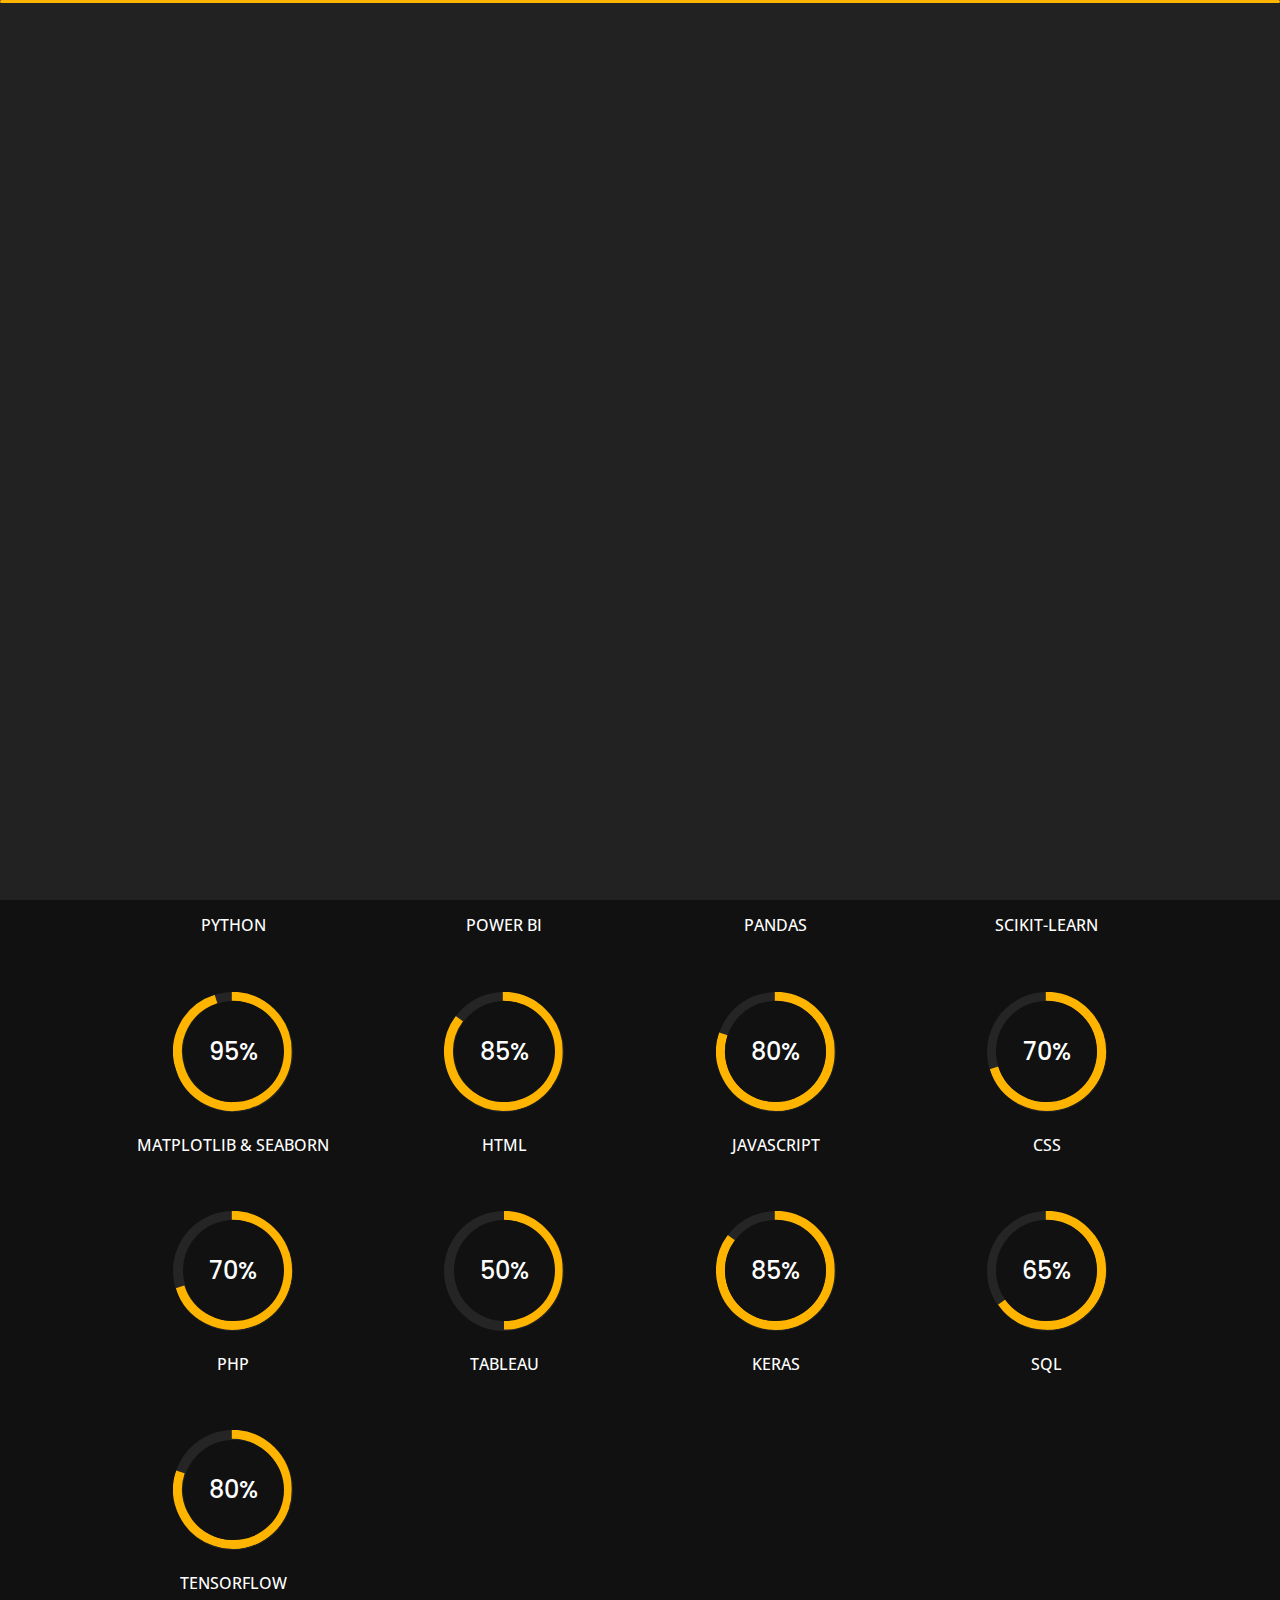
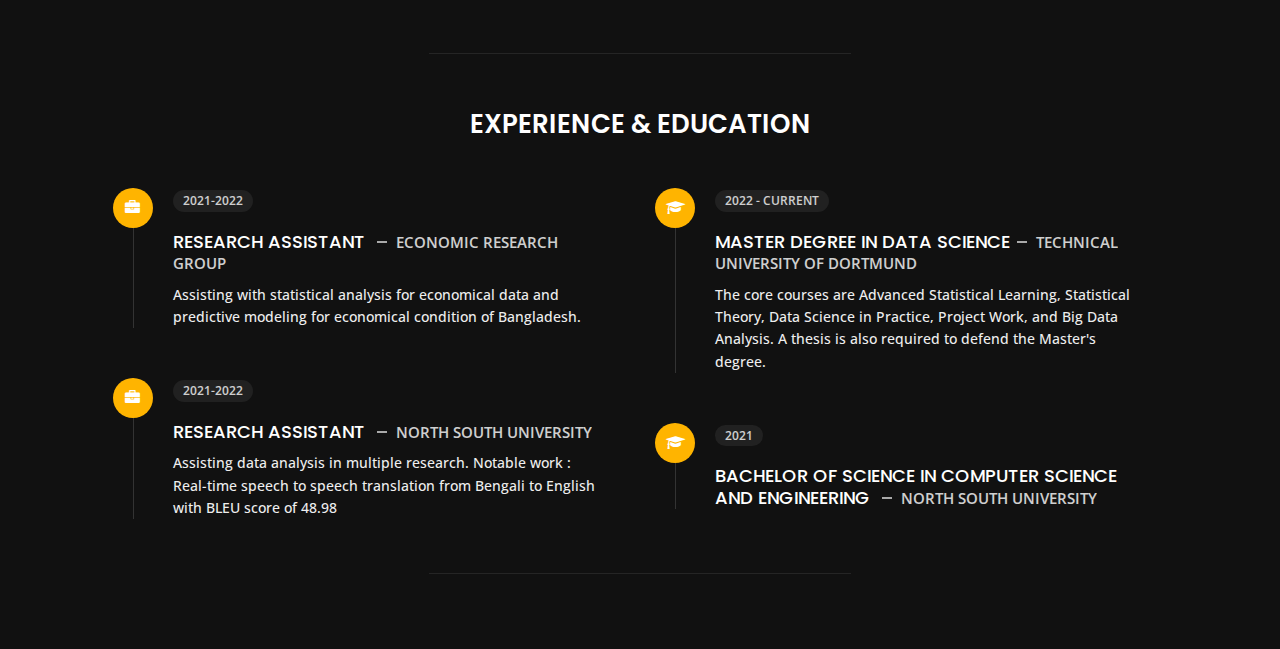
==== commit 4020ae7f: "Update about.html" ====
--- a/about.html
+++ b/about.html
@@ -400,6 +400,8 @@
             </div>
         </div>
         <!-- Experience & Education Ends -->
+        <hr class="separator mt-1">
+        <!-- Student Volunteer Starts -->
     </div>
 </section>
 <!-- Main Content Ends -->
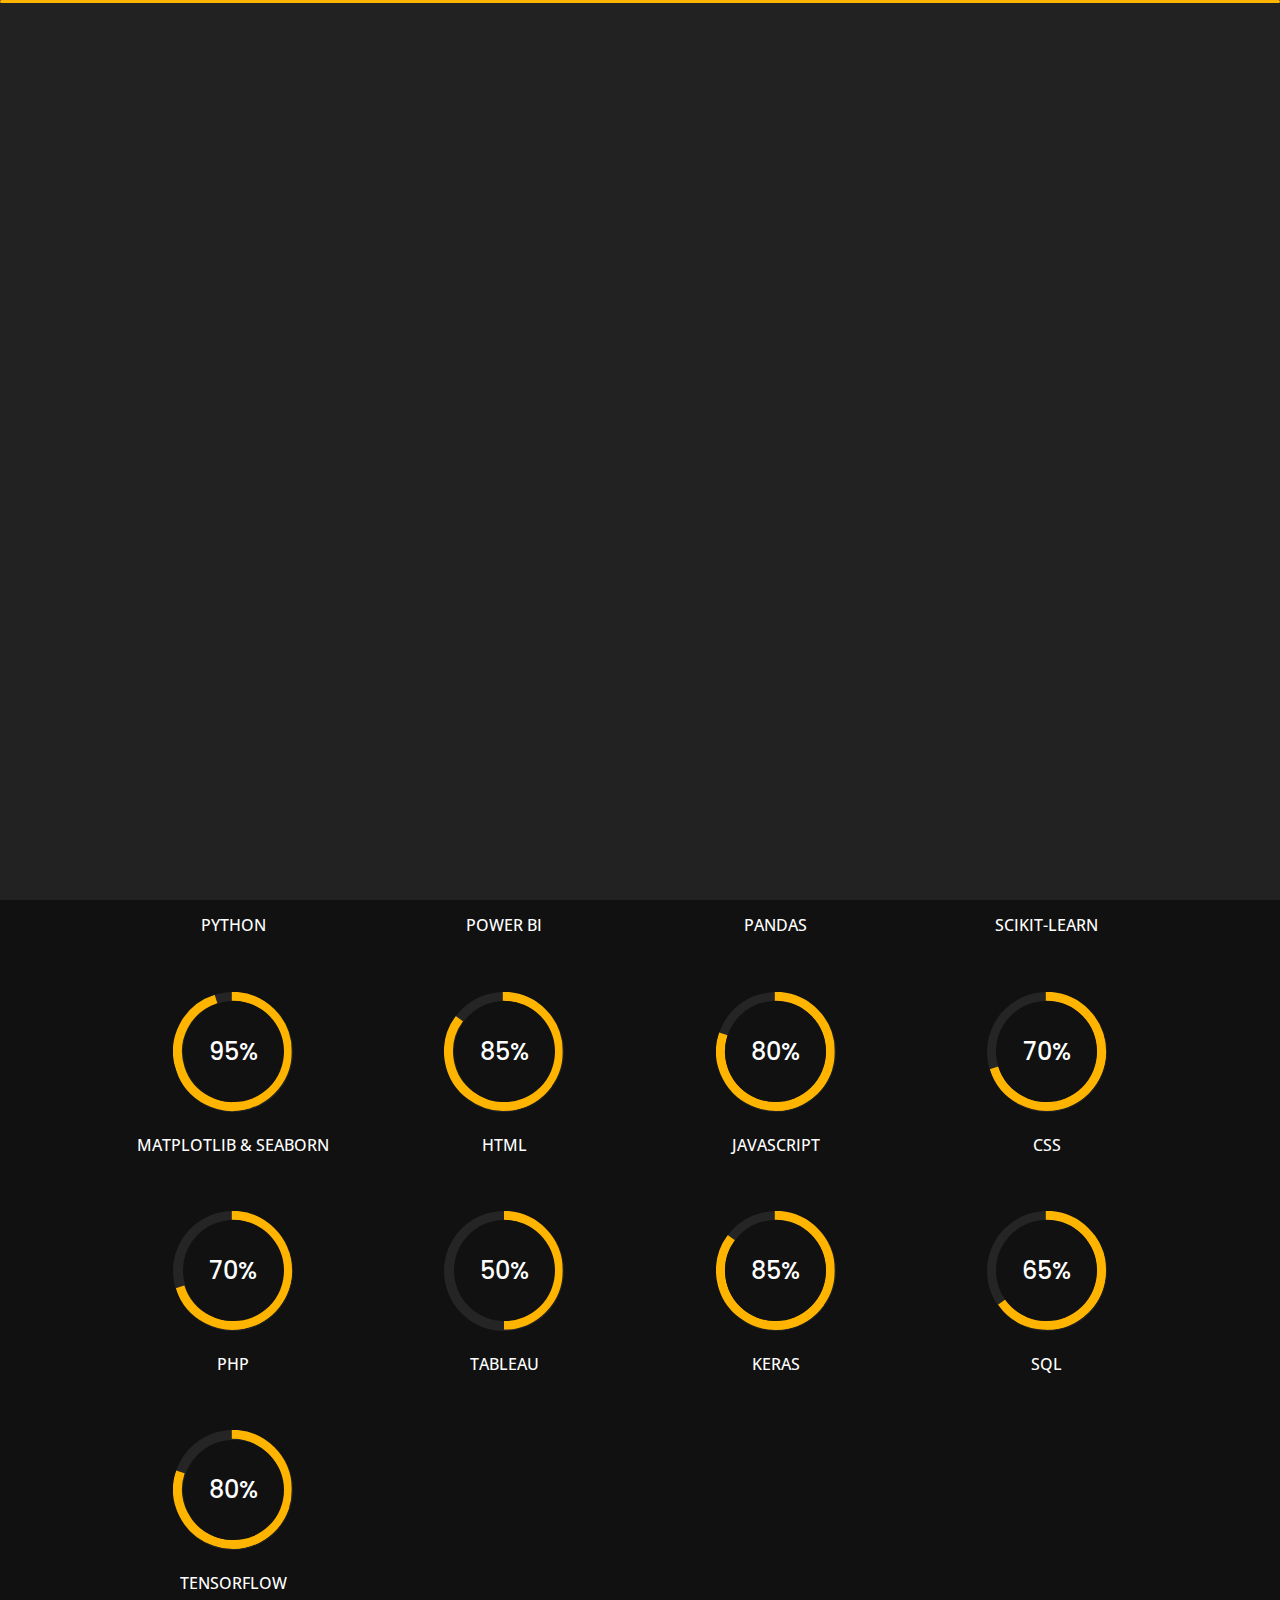
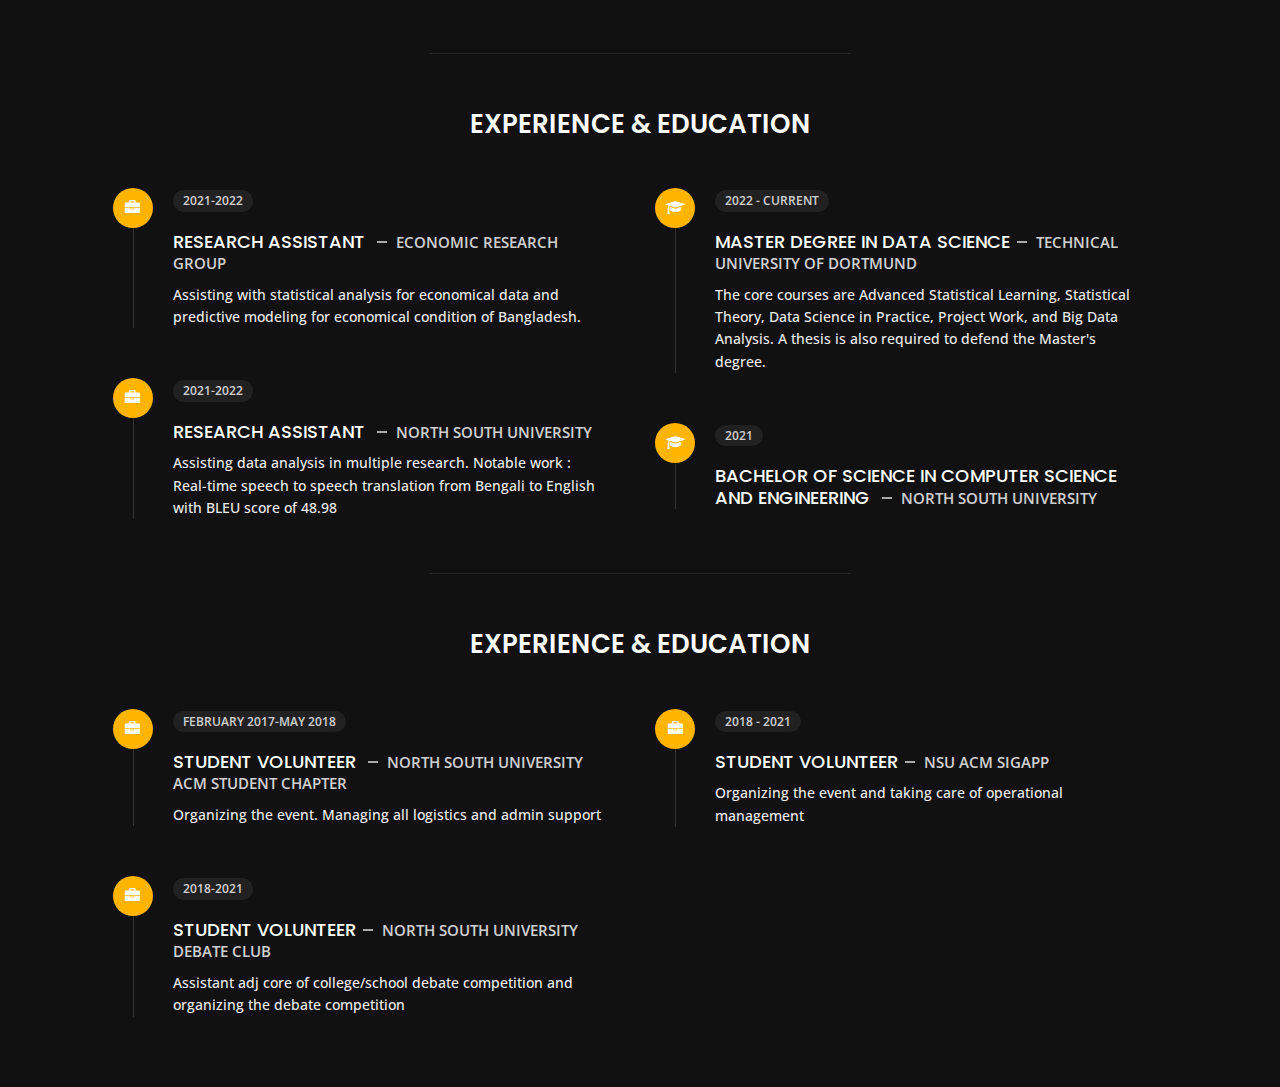
==== commit 74cf2a63: "Update about.html" ====
--- a/about.html
+++ b/about.html
@@ -402,6 +402,48 @@
         <!-- Experience & Education Ends -->
         <hr class="separator mt-1">
         <!-- Student Volunteer Starts -->
+        <div class="row">
+            <div class="col-12">
+                <h3 class="text-uppercase pb-5 mb-0 text-left text-sm-center custom-title ft-wt-600">Experience <span>&</span> Education</h3>
+            </div>
+            <div class="col-lg-6 m-15px-tb">
+                <div class="resume-box">
+                    <ul>
+                        <li>
+                            <div class="icon">
+                                <i class="fa fa-briefcase"></i>
+                            </div>
+                            <span class="time open-sans-font text-uppercase">February 2017-May 2018</span>
+                            <h5 class="poppins-font text-uppercase">Student Volunteer <span class="place open-sans-font">North South University ACM Student Chapter</span></h5>
+                            <p class="open-sans-font">Organizing the event. Managing all logistics and admin support</p>
+                        </li>
+                        <li>
+                            <div class="icon">
+                                <i class="fa fa-briefcase"></i>
+                            </div>
+                            <span class="time open-sans-font text-uppercase">2018-2021</span>
+                            <h5 class="poppins-font text-uppercase">Student Volunteer<span class="place open-sans-font">North South University Debate Club</span></h5>
+                            <p class="open-sans-font"> Assistant adj core of college/school debate competition and organizing the debate competition</p>
+                        </li>
+                    </ul>
+                </div>
+            </div>
+            <div class="col-lg-6 m-15px-tb">
+                <div class="resume-box">
+                    <ul>
+                        <li>
+                            <div class="icon">
+                                <i class="fa fa-briefcase"></i>
+                            </div>
+                            <span class="time open-sans-font text-uppercase">2018 - 2021</span>
+                            <h5 class="poppins-font text-uppercase">Student Volunteer<span class="place open-sans-font">NSU ACM SIGAPP</span></h5>
+                            <p class="open-sans-font">Organizing the event and taking care of operational management</p>
+                        </li>
+                    </ul>
+                </div>
+            </div>
+        </div>
+        <!-- Student Volunteer Ends -->
     </div>
 </section>
 <!-- Main Content Ends -->
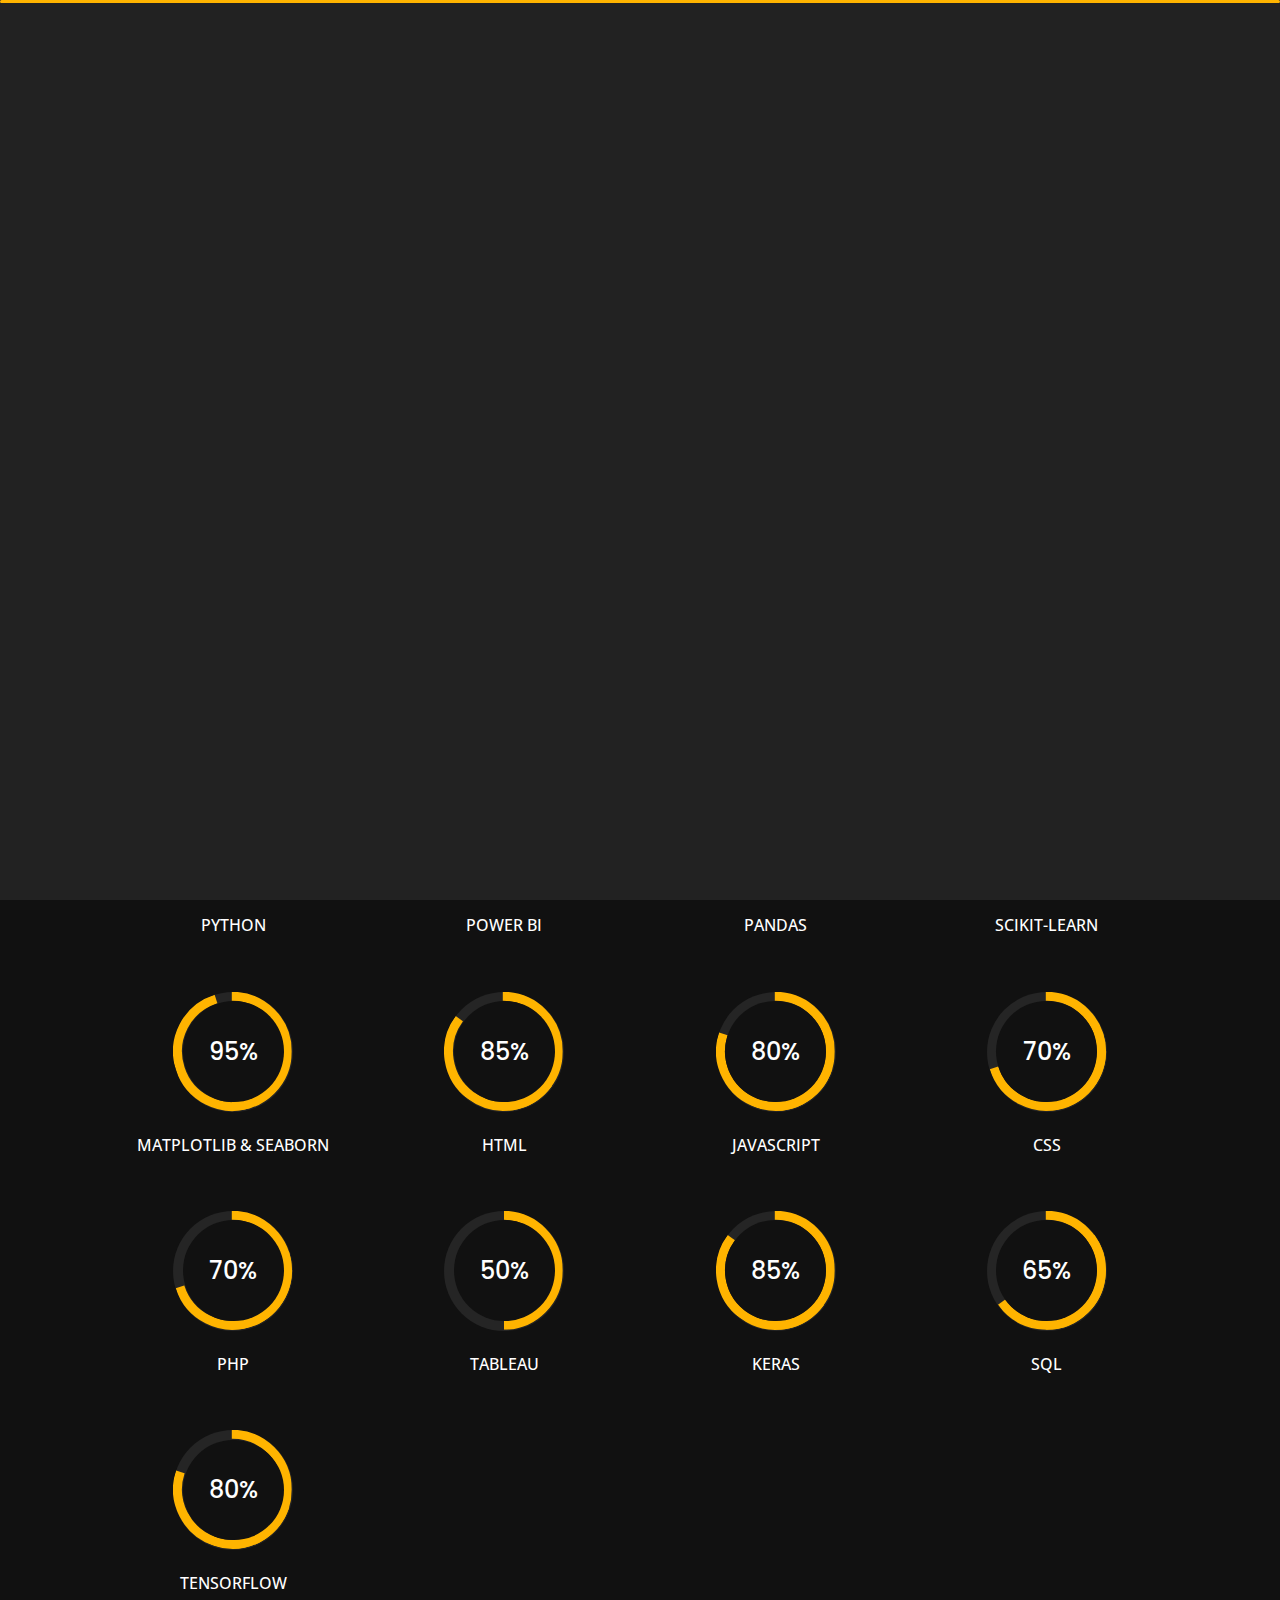
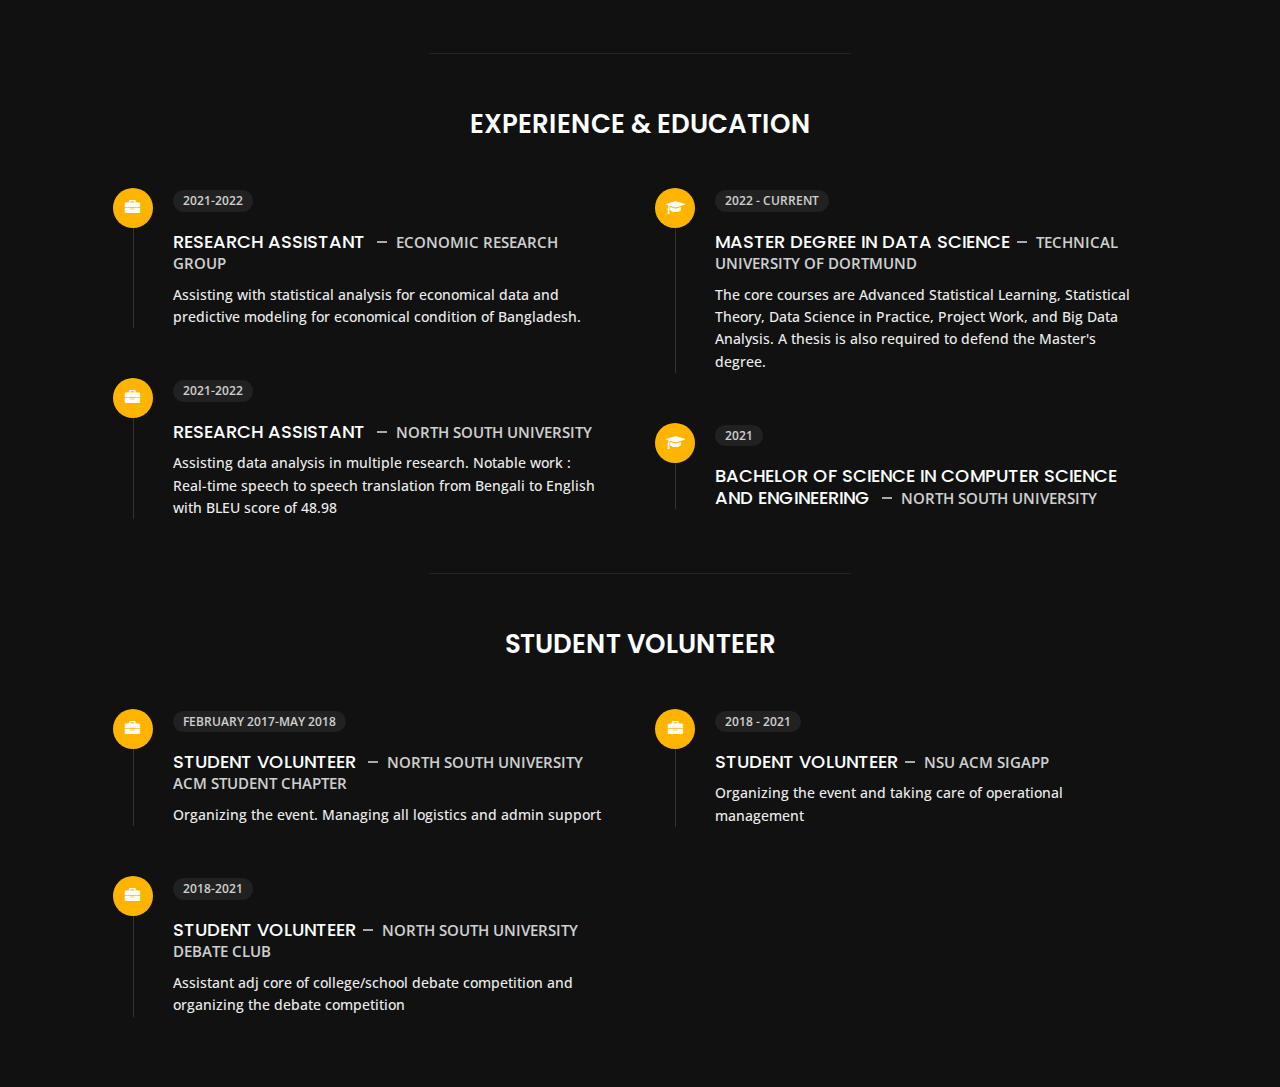
==== commit 5994fbaa: "Update about.html" ====
--- a/about.html
+++ b/about.html
@@ -404,7 +404,7 @@
         <!-- Student Volunteer Starts -->
         <div class="row">
             <div class="col-12">
-                <h3 class="text-uppercase pb-5 mb-0 text-left text-sm-center custom-title ft-wt-600">Experience <span>&</span> Education</h3>
+                <h3 class="text-uppercase pb-5 mb-0 text-left text-sm-center custom-title ft-wt-600">Student Volunteer</h3>
             </div>
             <div class="col-lg-6 m-15px-tb">
                 <div class="resume-box">
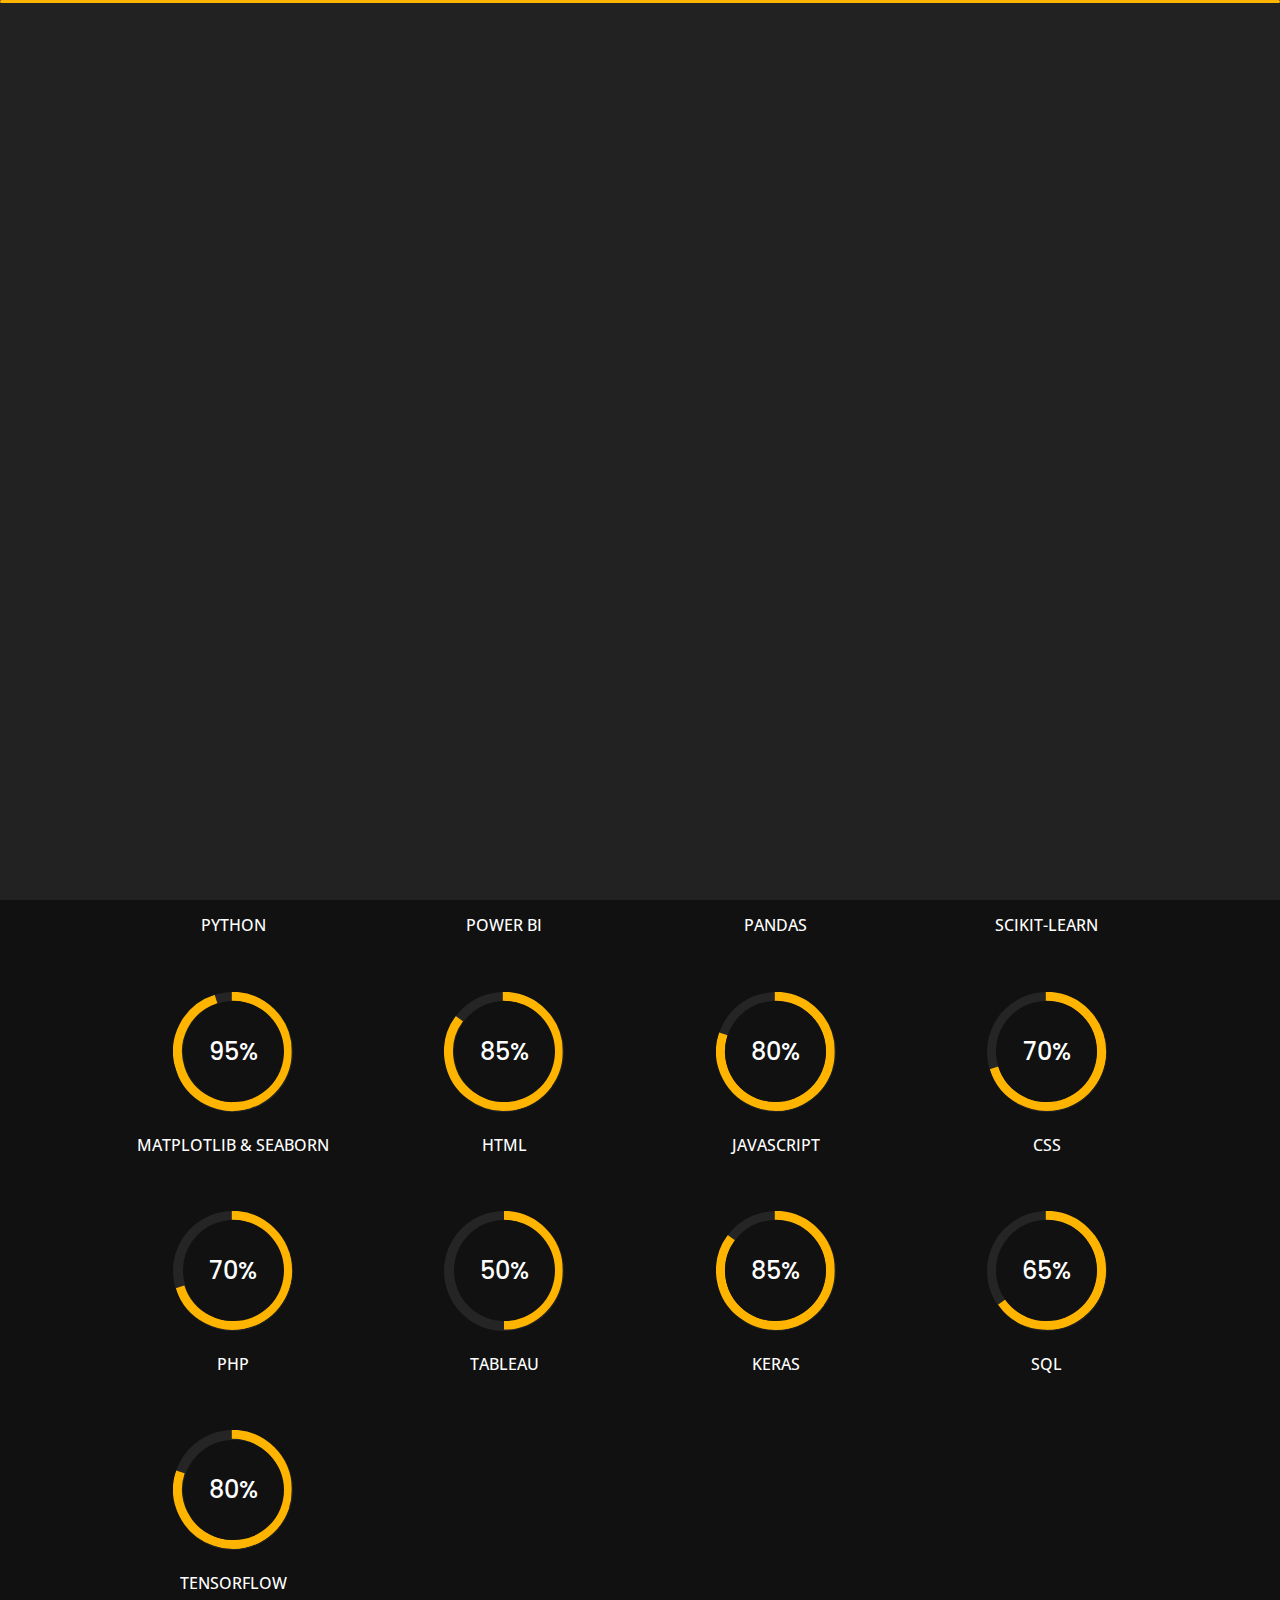
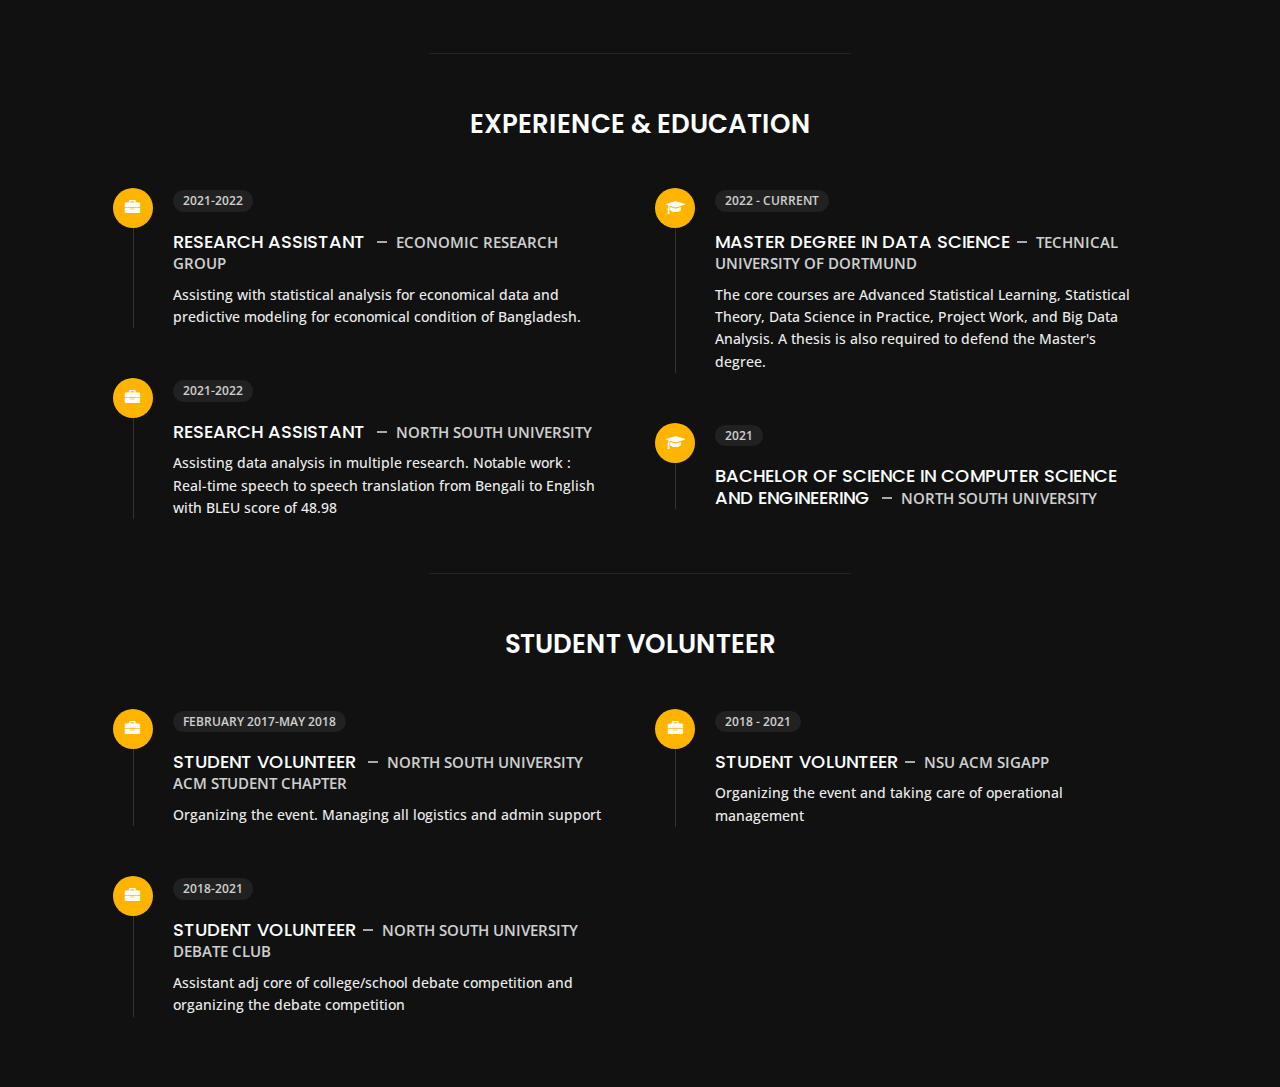
==== commit 577f87f0: "Updated" ====
--- a/about.html
+++ b/about.html
@@ -174,7 +174,7 @@
                         </ul>
                     </div>
                     <div class="col-12 mt-3">
-                        <a href="https://drive.google.com/file/d/1dp1NFWIFAGFrNn78BZiDOMFKqKLz-bes/view?usp=sharing" class="btn btn-download">Download CV</a>
+                        <a href="https://drive.google.com/file/d/1YVea_zYfHLpfUgCi_pkdizruL7v85g2w/view?usp=sharing" class="btn btn-download">Download CV</a>
                     </div>
                 </div>
             </div>
